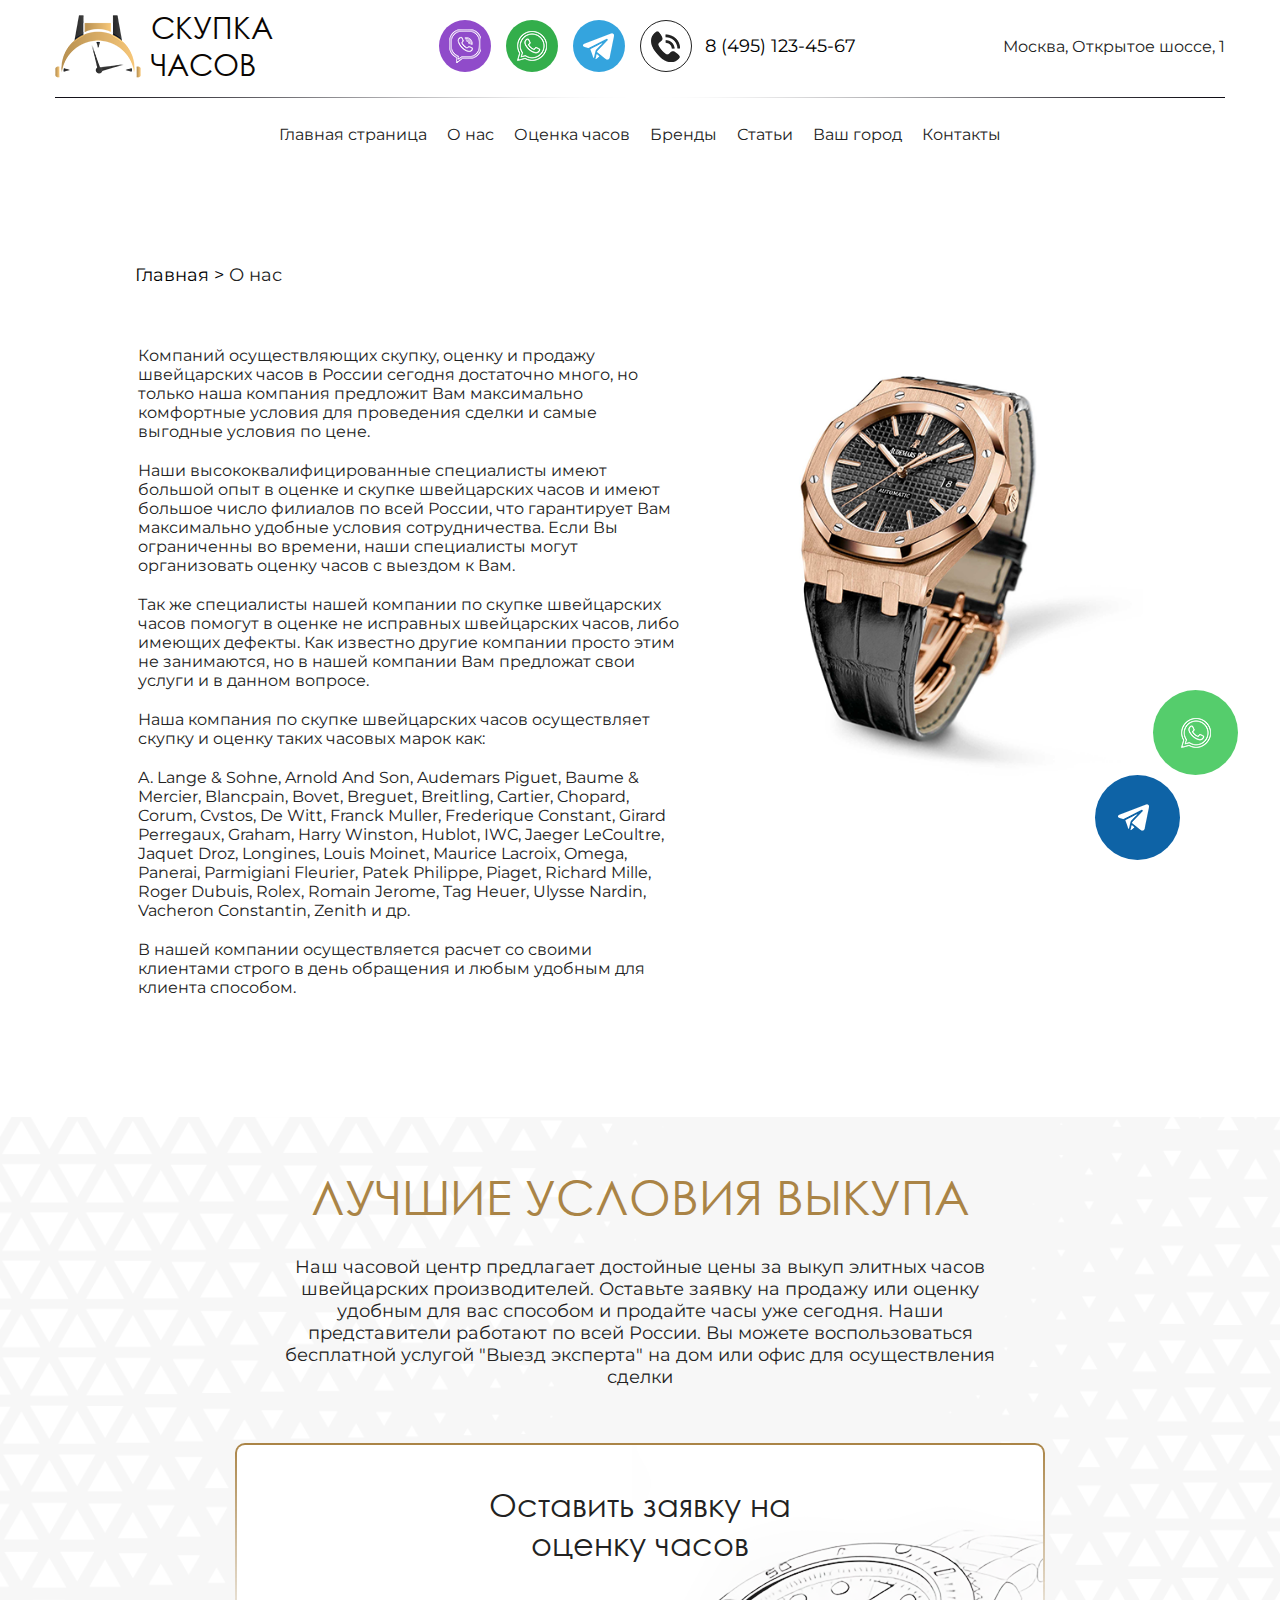
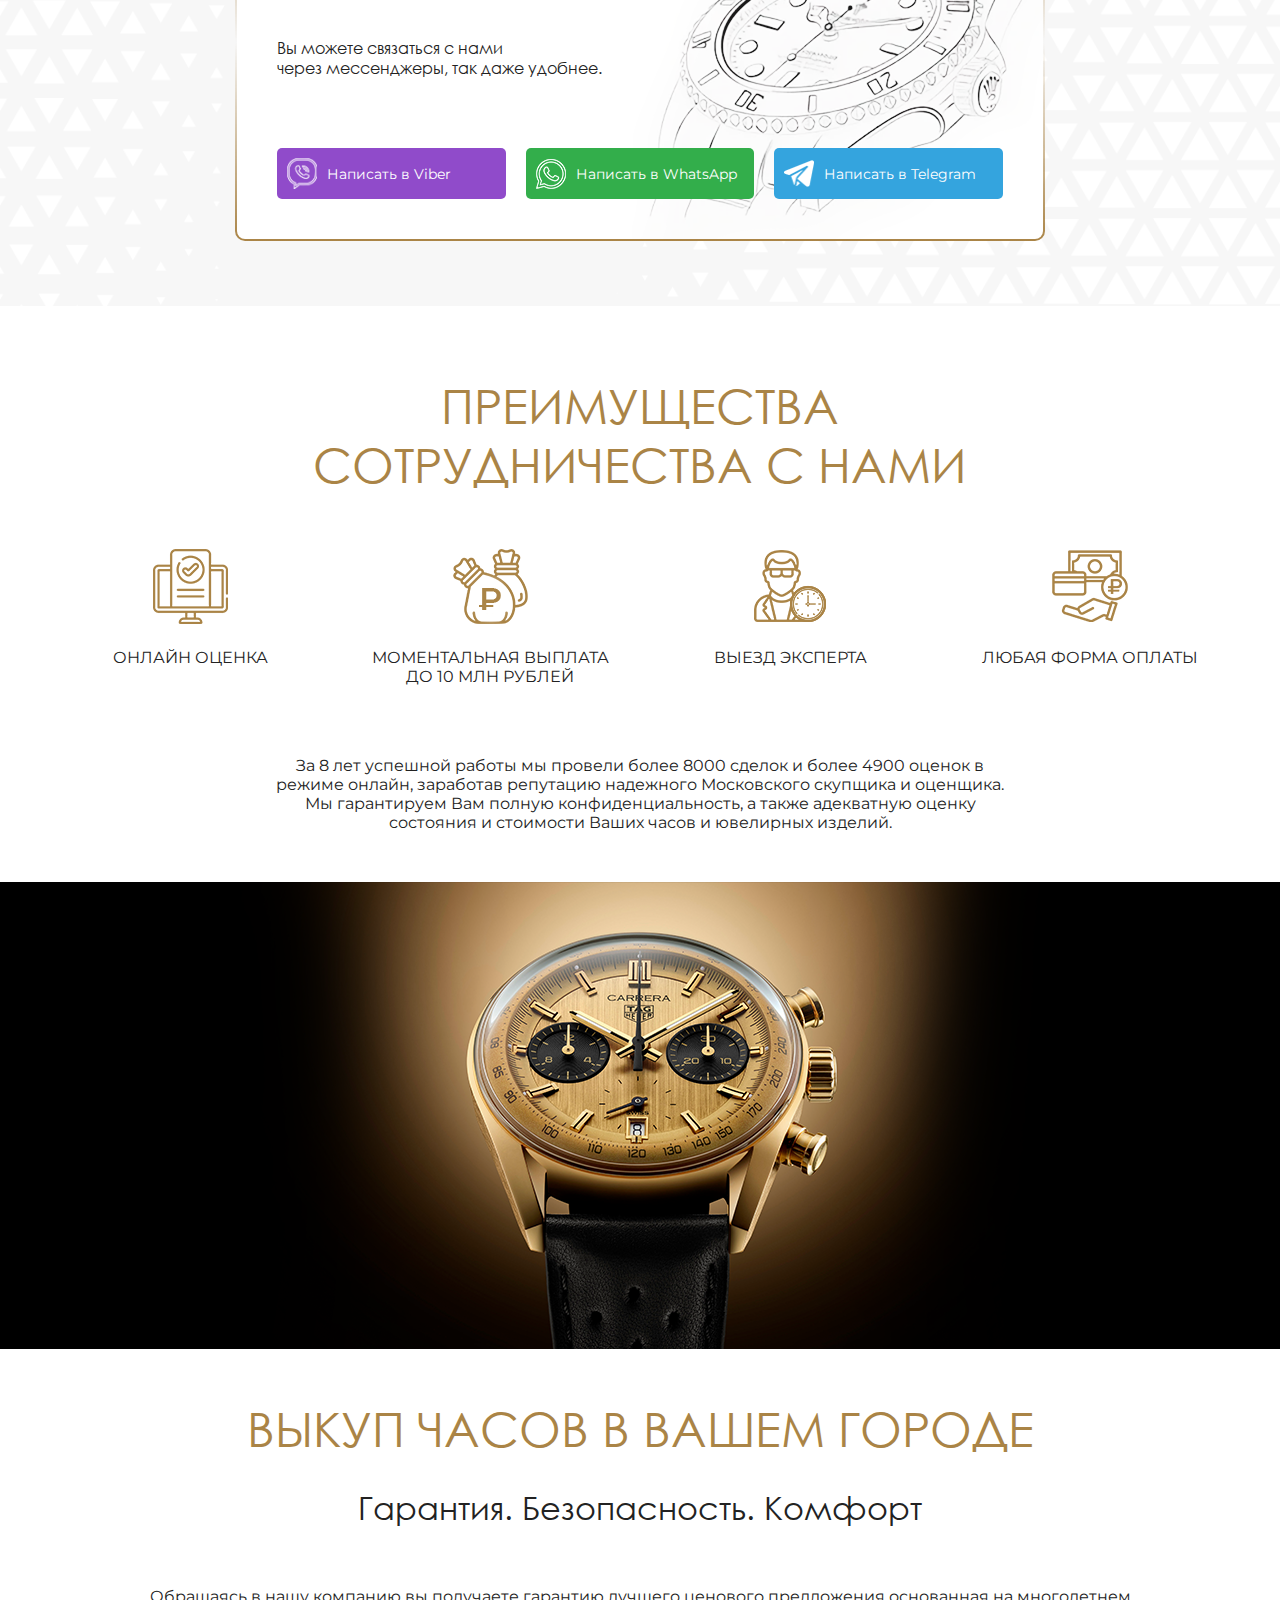
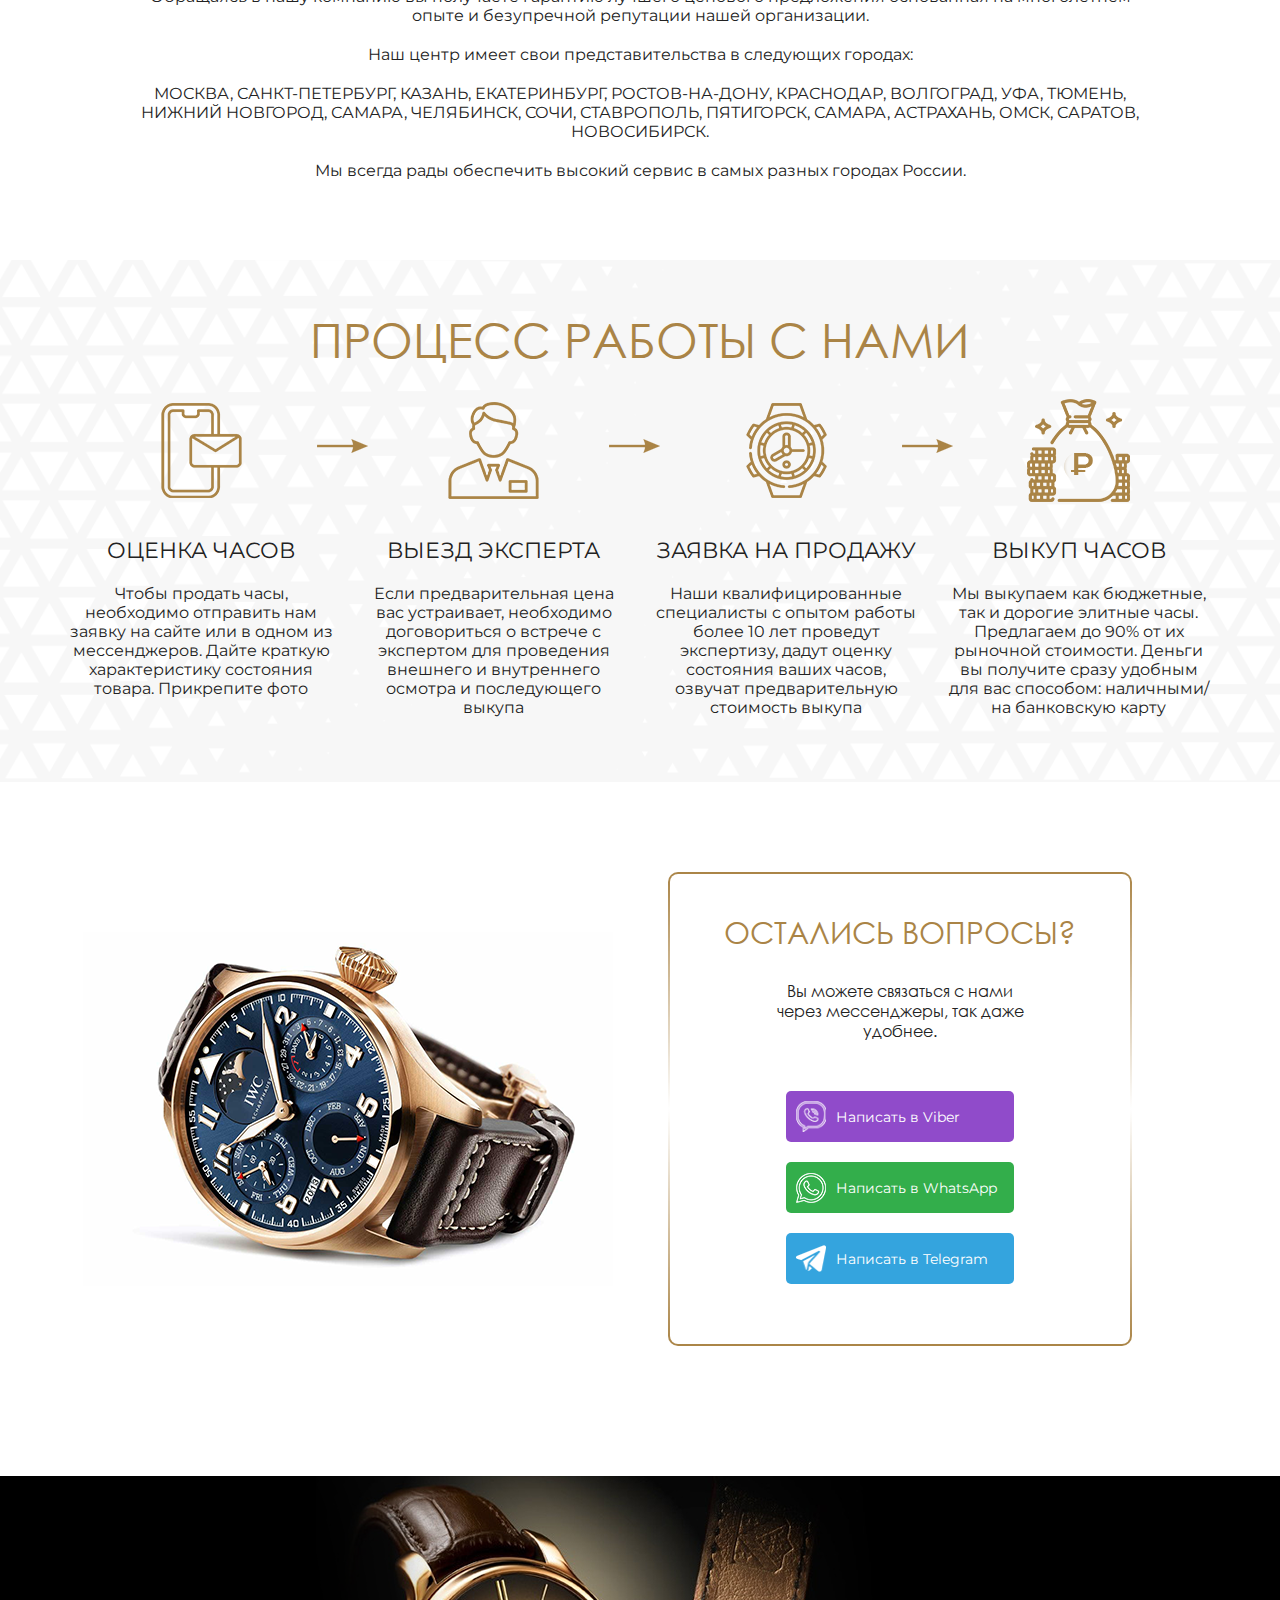
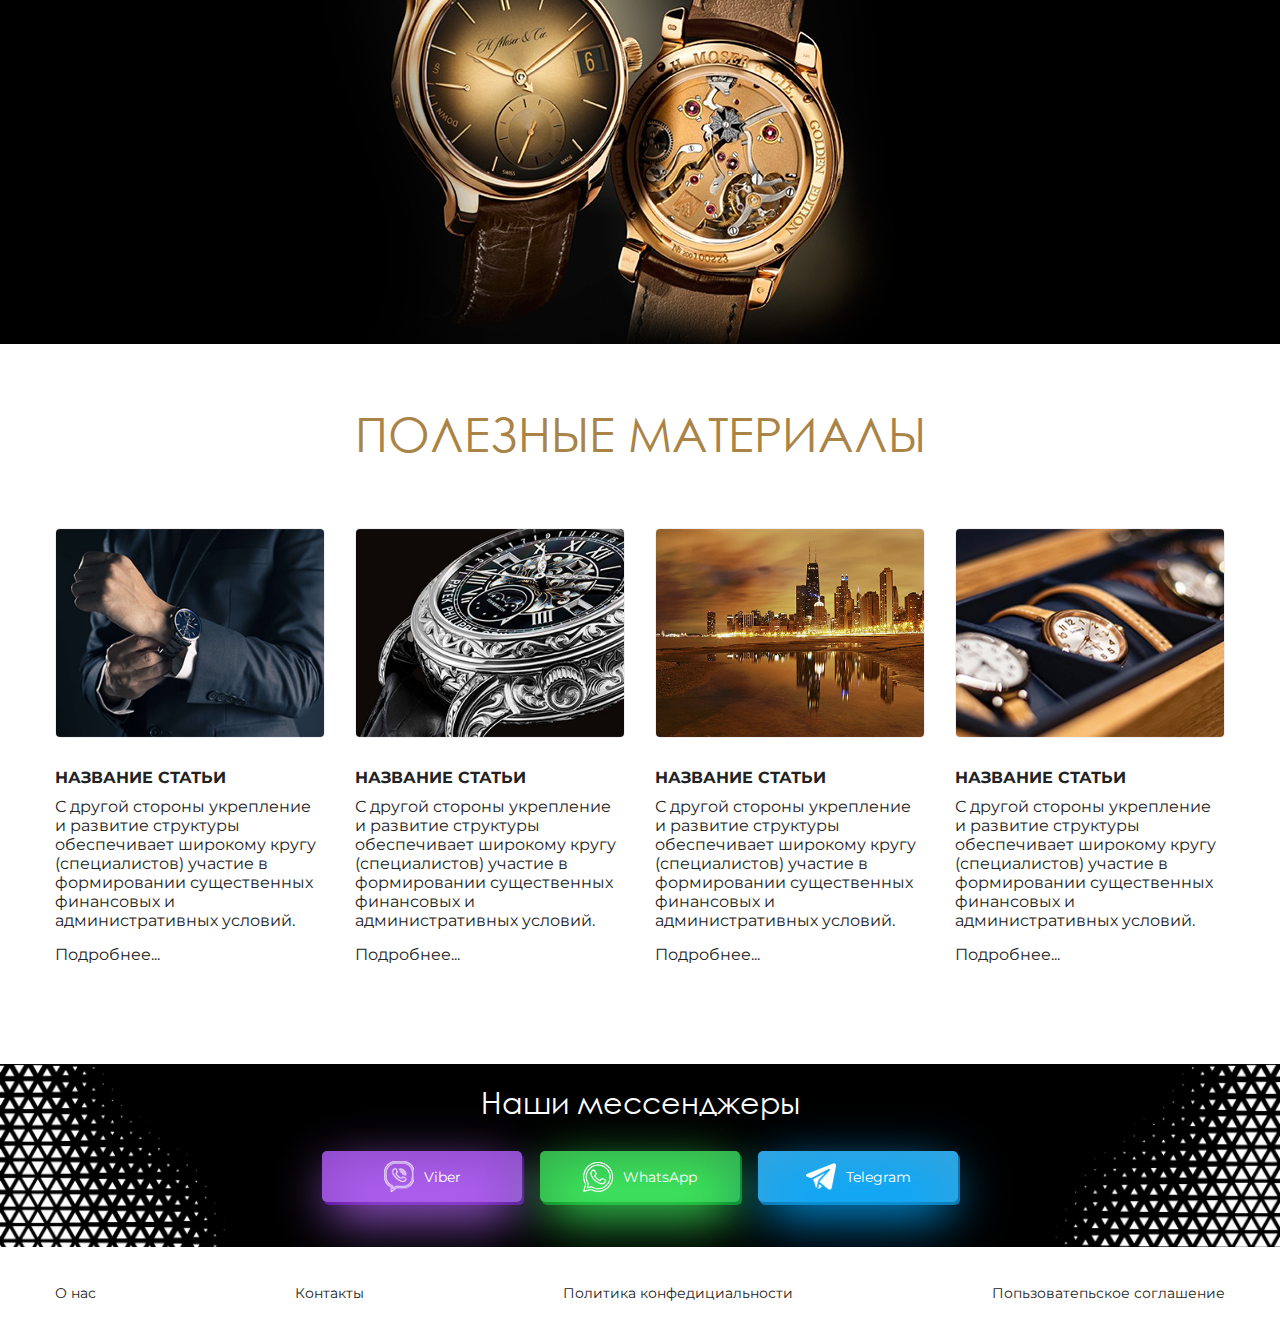
==== about.html @ 224a9f63 "all pages" ====
<!DOCTYPE html>
<html lang="ru">

<head>
  <meta charset="UTF-8">
  <meta http-equiv="X-UA-Compatible" content="IE=edge">
  <meta name="viewport" content="width=device-width, initial-scale=1.0">
  <title>Скупка часов</title>

  <meta property="og:image" content="path/to/image.jpg">
  <link rel="shortcut icon" href="img/favicon/favicon.ico" type="image/x-icon">

  <!-- add plugins css -->
  <link rel="stylesheet" href="css/slick.css">
  <!-- add plugins css end -->

  <link rel="stylesheet" href="css/style.css">
  <link rel="stylesheet" href="css/header.css">
  <link rel="stylesheet" href="css/footer.css">
  <link rel="stylesheet" href="css/main.css">
  <link rel="stylesheet" href="css/media.css">
</head>

<body>

  <header>
    <div class="container">
      <div class="header-top">
        <a href="index.html" class="logo">
          <span class="logo-img"><img src="img/logo.png" alt=""></span>
          <span class="logo-text">скупка часов</span>
        </a>
        <nav class="nav-social">
          <ul class="list-social my-ul">
            <li><a href="#" class="list-social__viber"><img src="img/viber.png" alt=""></a></li>
            <li><a href="#" class="list-social__whatsapp"><img src="img/whatsapp.png" alt=""></a></li>
            <li><a href="#" class="list-social__tg"><img src="img/tg.png" alt=""></a></li>
          </ul>
        </nav>

        <a href="tel:+74951234567" class="phone-link">
          <span class="phone-link__icon"><img src="img/phone.png" alt=""></span>
          <span class="phone-link__text">8 (495) 123-45-67</span>
        </a>

        <div class="address">
          <p>Москва, Открытое шоссе, 1</p>
        </div>

        <div class="btn-burger">
          <span></span>
          <span></span>
          <span></span>
        </div>
      </div>
      <div class="header-bottom">
        <a href="#" class="btn btn-close">
          <span></span>
          <span></span>
        </a>
        <nav class="nav-menu nav-menu__header">
          <ul class="menu my-ul">
            <li class="menu-item"><a href="index.html" class="menu-link">Главная страница</a></li>
            <li class="menu-item"><a href="about.html" class="menu-link">О нас</a></li>
            <li class="menu-item"><a href="grade.html" class="menu-link">Оценка часов</a></li>
            <li class="menu-item"><a href="brands.html" class="menu-link">Бренды</a></li>
            <li class="menu-item"><a href="news.html" class="menu-link">Статьи</a></li>
            <li class="menu-item"><a href="cities.html" class="menu-link">Ваш город</a></li>
            <li class="menu-item"><a href="contacts.html" class="menu-link">Контакты</a></li>
          </ul>
        </nav>



        <div class="address">
          <p>Москва, Открытое шоссе, 1</p>
        </div>

        <nav class="nav-social">
          <ul class="list-social my-ul">
            <li><a href="#" class="list-social__viber"><img src="img/viber.png" alt=""></a></li>
            <li><a href="#" class="list-social__whatsapp"><img src="img/whatsapp.png" alt=""></a></li>
            <li><a href="#" class="list-social__tg"><img src="img/tg.png" alt=""></a></li>
          </ul>
        </nav>
      </div>
    </div>
  </header>


  <div class="page about-page">
    <div class="container">
      <nav class="nav-breadcrumb">
        <ul class="breadcrumb my-ul">
          <li><a href="index.html">Главная</a></li>
          <li><span>О нас</span></li>
        </ul>
      </nav>

      <div class="wrapper">
        <div class="about-content">
          <div class="box-text">
            <p>Компаний осуществляющих скупку, оценку и продажу швейцарских часов в России сегодня достаточно много, но
              только наша компания предложит Вам максимально комфортные условия для проведения сделки и самые выгодные
              условия по цене.
            </p>
            <p>Наши высококвалифицированные специалисты имеют большой опыт в оценке и скупке швейцарских часов и имеют
              большое число филиалов по всей России, что гарантирует Вам максимально удобные условия сотрудничества.
              Если Вы ограниченны во времени, наши специалисты могут организовать оценку часов с выездом к Вам.</p>
            <p>Так же специалисты нашей компании по скупке швейцарских часов помогут в оценке не исправных швейцарских
              часов, либо имеющих дефекты. Как известно другие компании просто этим не занимаются, но в нашей компании
              Вам предложат свои услуги и в данном вопросе.</p>
            <p>Наша компания по скупке швейцарских часов осуществляет скупку и оценку таких часовых марок как:</p>
            <p>A. Lange & Sohne, Arnold And Son, Audemars Piguet, Baume & Mercier, Blancpain, Bovet, Breguet, Breitling,
              Cartier, Chopard, Corum, Cvstos, De Witt, Franck Muller, Frederique Constant, Girard Perregaux, Graham,
              Harry Winston, Hublot, IWC, Jaeger LeCoultre, Jaquet Droz, Longines, Louis Moinet, Maurice Lacroix, Omega,
              Panerai, Parmigiani Fleurier, Patek Philippe, Piaget, Richard Mille, Roger Dubuis, Rolex, Romain Jerome,
              Tag Heuer, Ulysse Nardin, Vacheron Constantin, Zenith и др.</p>
            <p>В нашей компании осуществляется расчет со своими клиентами строго в день обращения и любым удобным для
              клиента способом.</p>
          </div>
        </div>
        <div class="about-image"><img src="img/about-watch.png" alt=""></div>
      </div>


    </div>
  </div>

  <section class="sell-section">
    <div class="container">
      <h2 class="h1">Лучшие условия выкупа</h2>

      <div class="subtext">
        <p>Наш часовой центр предлагает достойные цены за выкуп элитных часов швейцарских производителей. Оставьте
          заявку на продажу или оценку удобным для вас способом и продайте часы уже сегодня. Наши представители работают
          по всей России. Вы можете воспользоваться бесплатной услугой "Выезд эксперта" на дом или офис для
          осуществления сделки</p>
      </div>

      <div class="callback-box" id="callback">
        <h3>Оставить заявку на оценку часов</h3>
        <div class="box-text">
          <p>Вы можете связаться с нами <br>
            через мессенджеры, так даже удобнее.</p>
        </div>

        <ul class="list-messengers list-messengers-v2 my-ul">
          <li><a href="#" class="list-messengers__link list-messengers__viber">
              <img src="img/viber.png" alt="">
              <span>Написать в Viber</span>
            </a></li>
          <li><a href="#" class="list-messengers__link list-messengers__whatsapp">
              <img src="img/whatsapp.png" alt="">
              <span>Написать в WhatsApp</span>
            </a></li>
          <li><a href="#" class="list-messengers__link list-messengers__tg">
              <img src="img/tg.png" alt="">
              <span>Написать в Telegram</span>
            </a></li>
        </ul>
      </div>
    </div>
  </section>



  <div class="advantages-section advantages-work">
    <div class="container">
      <h2 class="h1">Преимущества сотрудничества с нами </h2>
      <div class="w-100">
        <div class="row">
          <div class="col-25 mb-20">
            <div class="advantages-box">
              <div class="advantages-box__icon"><img src="img/adv-work1.png" alt=""></div>
              <div class="advantages-box__body">
                <h4>Онлайн оценка</h4>
              </div>
            </div>
          </div>
          <div class="col-25 mb-20">
            <div class="advantages-box">
              <div class="advantages-box__icon"><img src="img/adv-work2.png" alt=""></div>
              <div class="advantages-box__body">
                <h4>Моментальная выплата <br>до 10 млн рублей</h4>
              </div>
            </div>
          </div>
          <div class="col-25 mb-20">
            <div class="advantages-box">
              <div class="advantages-box__icon"><img src="img/adv-work3.png" alt=""></div>
              <div class="advantages-box__body">
                <h4>выезд эксперта</h4>
              </div>
            </div>
          </div>
          <div class="col-25 mb-20">
            <div class="advantages-box">
              <div class="advantages-box__icon"><img src="img/adv-work4.png" alt=""></div>
              <div class="advantages-box__body">
                <h4>Любая форма оплаты</h4>
              </div>
            </div>
          </div>
        </div>
      </div>

      <div class="subtext">
        <p>За 8 лет успешной работы мы провели более 8000 сделок и более 4900 оценок в режиме онлайн, заработав
          репутацию надежного Московского скупщика и оценщика. Мы гарантируем Вам полную конфиденциальность, а также
          адекватную оценку состояния и стоимости Ваших часов и ювелирных изделий. </p>
      </div>
    </div>
  </div>

  <div class="section-image"><img src="img/image-section3.png" alt=""></div>

  <section class="buying-watches">
    <div class="container">
     <div class="wrapper">
      <h2 class="h1">Выкуп часов в вашем городе </h2>

      <h3>Гарантия. Безопасность. Комфорт</h3>

      <div class="box-text">
        <p>
          Обращаясь в нашу компанию вы получаете гарантию лучшего ценового предложения основанная на многолетнем опыте и
          безупречной репутации нашей организации.</p>

        <p>Наш центр имеет свои представительства в следующих городах:</p>

        <p>МОСКВА, САНКТ-ПЕТЕРБУРГ, КАЗАНЬ, ЕКАТЕРИНБУРГ, РОСТОВ-НА-ДОНУ, КРАСНОДАР, ВОЛГОГРАД, УФА, ТЮМЕНЬ, НИЖНИЙ
          НОВГОРОД, САМАРА, ЧЕЛЯБИНСК, СОЧИ, СТАВРОПОЛЬ, ПЯТИГОРСК, САМАРА, АСТРАХАНЬ, ОМСК, САРАТОВ, НОВОСИБИРСК.</p>

        <p> Мы всегда рады обеспечить высокий сервис в самых разных городах России.</p>
      </div>
     </div>
    </div>
  </section>

  <section class="sell-section steps-work p-50">
    <div class="container">
      <h2 class="h1">Процесс работы с нами</h2>

      <div class="wrapper">
        <div class="step-box">
          <div class="step-box__icon"><img src="img/step-icon1.png" alt=""></div>
          <div class="step-box__body">
            <h4>ОЦЕНКА ЧАСОВ</h4>
            <div class="box-text">
              <p> Чтобы продать часы, необходимо отправить нам заявку на сайте или в одном из мессенджеров. Дайте
                краткую характеристику состояния товара. Прикрепите фото</p>
            </div>
          </div>
        </div>
        <div class="step-box">
          <div class="step-box__icon"><img src="img/step-icon2.png" alt=""></div>
          <div class="step-box__body">
            <h4>ВЫЕЗД ЭКСПЕРТА</h4>
            <div class="box-text">
              <p>Если предварительная цена вас устраивает, необходимо договориться о встрече с экспертом для проведения
                внешнего и внутреннего осмотра и последующего выкупа</p>
            </div>
          </div>
        </div>
        <div class="step-box">
          <div class="step-box__icon"><img src="img/step-icon3.png" alt=""></div>
          <div class="step-box__body">
            <h4>ЗАЯВКА НА ПРОДАЖУ</h4>
            <div class="box-text">
              <p>Наши квалифицированные специалисты
                с опытом работы более 10 лет проведут экспертизу, дадут оценку состояния ваших часов, озвучат
                предварительную стоимость выкупа</p>
            </div>
          </div>
        </div>
        <div class="step-box">
          <div class="step-box__icon"><img src="img/step-icon4.png" alt=""></div>
          <div class="step-box__body">
            <h4>ВЫКУП ЧАСОВ</h4>
            <div class="box-text">
              <p>Мы выкупаем как бюджетные, так и дорогие элитные часы. Предлагаем до 90% от их рыночной стоимости.
                Деньги вы получите сразу удобным для вас способом: наличными/на банковскую карту</p>
            </div>
          </div>
        </div>
      </div>
    </div>
  </section>

  <div class="callback-section">
    <div class="container">
      <div class="callback-section__img"><img src="img/callback-watch3.png" alt=""></div>
      <div class="callback-section__content">
        <div class="callback-section__box">
          <h3>Остались вопросы?</h3>
          <div class="box-text">
            <p>Вы можете связаться с нами
              через мессенджеры,
              так даже удобнее.</p>
          </div>

          <ul class="list-messengers list-messengers-v2 list-messengers-column my-ul">
            <li><a href="#" class="list-messengers__link list-messengers__viber">
                <img src="img/viber.png" alt="">
                <span>Написать в Viber</span>
              </a></li>
            <li><a href="#" class="list-messengers__link list-messengers__whatsapp">
                <img src="img/whatsapp.png" alt="">
                <span>Написать в WhatsApp</span>
              </a></li>
            <li><a href="#" class="list-messengers__link list-messengers__tg">
                <img src="img/tg.png" alt="">
                <span>Написать в Telegram</span>
              </a></li>
          </ul>
        </div>
      </div>
    </div>
  </div>


  <div class="section-image section-image-v2"><img src="img/image-section4.png" alt=""></div>



  <section class="news-section">
    <div class="container">
      <h2 class="h1">Полезные материалы</h2>

      <div class="w-100">
        <div class="row">
          <div class="col-25 mb-20">
            <div class="news-card">
              <a href="article.html" class="news-card__img"><img src="img/article-img1.jpg" alt=""></a>
              <div class="news-card__body">
                <a href="article.html" class="news-card__title">Название статьи</a>
                <div class="box-text">
                  <p>С другой стороны укрепление и развитие структуры обеспечивает широкому кругу (специалистов) участие
                    в формировании существенных финансовых и административных условий. </p>
                </div>
                <a href="article.html" class="link">Подробнее...</a>
              </div>
            </div>
          </div>
          <div class="col-25 mb-20">
            <div class="news-card">
              <a href="article.html" class="news-card__img"><img src="img/article-img2.jpg" alt=""></a>
              <div class="news-card__body">
                <a href="article.html" class="news-card__title">Название статьи</a>
                <div class="box-text">
                  <p>С другой стороны укрепление и развитие структуры обеспечивает широкому кругу (специалистов) участие
                    в формировании существенных финансовых и административных условий. </p>
                </div>
                <a href="article.html" class="link">Подробнее...</a>
              </div>
            </div>
          </div>
          <div class="col-25 mb-20">
            <div class="news-card">
              <a href="article.html" class="news-card__img"><img src="img/article-img3.jpg" alt=""></a>
              <div class="news-card__body">
                <a href="article.html" class="news-card__title">Название статьи</a>
                <div class="box-text">
                  <p>С другой стороны укрепление и развитие структуры обеспечивает широкому кругу (специалистов) участие
                    в формировании существенных финансовых и административных условий. </p>
                </div>
                <a href="article.html" class="link">Подробнее...</a>
              </div>
            </div>
          </div>
          <div class="col-25 mb-20">
            <div class="news-card">
              <a href="article.html" class="news-card__img"><img src="img/article-img4.jpg" alt=""></a>
              <div class="news-card__body">
                <a href="article.html" class="news-card__title">Название статьи</a>
                <div class="box-text">
                  <p>С другой стороны укрепление и развитие структуры обеспечивает широкому кругу (специалистов) участие
                    в формировании существенных финансовых и административных условий. </p>
                </div>
                <a href="article.html" class="link">Подробнее...</a>
              </div>
            </div>
          </div>
        </div>
      </div>
    </div>
  </section>

  <footer>
    <div class="footer-top">
      <div class="container">
        <h2>Наши мессенджеры</h2>
        <ul class="list-messengers my-ul">
          <li><a href="#" class="list-messengers__link list-messengers__viber">
              <img src="img/viber.png" alt="">
              <span>Viber</span>
            </a></li>
          <li><a href="#" class="list-messengers__link list-messengers__whatsapp">
              <img src="img/whatsapp.png" alt="">
              <span>WhatsApp</span>
            </a></li>
          <li><a href="#" class="list-messengers__link list-messengers__tg">
              <img src="img/tg.png" alt="">
              <span>Telegram</span>
            </a></li>
        </ul>
      </div>
    </div>
    <div class="footer-bottom">
      <div class="container">
        <nav class="nav-menu">
          <ul class="menu my-ul">
            <li class="menu-item"><a href="about.html" class="menu-link">О нас</a></li>
            <li class="menu-item"><a href="contacts.html" class="menu-link">Контакты</a></li>
            <li class="menu-item"><a href="#" class="menu-link">Политика конфедициальности</a></li>
            <li class="menu-item"><a href="#" class="menu-link">Попьзоватепьское соглашение</a></li>
          </ul>
        </nav>
      </div>
    </div>
  </footer>

  <a href="#" class="fixed-btn fixed-btn-whatsapp"><img src="img/whatsapp.png" alt=""></a>
  <a href="#" class="fixed-btn fixed-btn-chat"><img src="img/tg.png" alt=""></a>

  <!-- add plugins js-->
  <script src="js/jquery.min.js"></script>
  <script src="js/slick.min.js"></script>
  <script src="js/jquery.maskedinput.min.js"></script>
  <!-- add plugins js end-->

  <script src="js/common.js"></script>

</body>

</html>
---- css/style.css ----
@import url("https://fonts.googleapis.com/css2?family=Montserrat:ital,wght@0,100..900;1,100..900&display=swap");
@font-face {
  font-family: "CenturyGothic";
  font-weight: 400;
  font-style: normal;
  src: url("../fonts/CenturyGothic/CenturyGothic.eot");
  src: url("../fonts/CenturyGothic/CenturyGothic.eot?#iefix") format("embedded-opentype"), url("../fonts/CenturyGothic/CenturyGothic.woff") format("woff"), url("../fonts/CenturyGothic/CenturyGothic.ttf") format("truetype");
}
@font-face {
  font-family: "CenturyGothic";
  font-weight: 700;
  font-style: normal;
  src: url("../fonts/CenturyGothic/CenturyGothic-Bold.eot");
  src: url("../fonts/CenturyGothic/CenturyGothic-Bold.eot?#iefix") format("embedded-opentype"), url("../fonts/CenturyGothic/CenturyGothic-Bold.woff") format("woff"), url("../fonts/CenturyGothic/CenturyGothic-Bold.ttf") format("truetype");
}
* {
  box-sizing: border-box;
  -webkit-font-smoothing: antialiased;
  -moz-osx-font-smoothing: grayscale;
}
*:before, *:after {
  box-sizing: border-box;
}

html, body, div, span, applet, object, iframe, h1, h2, h3, h4, h5, h6, p, blockquote, pre, a, abbr, acronym, address, big, cite, code, del, dfn, em, img, ins, kbd, q, s, samp, small, strike, strong, sub, sup, tt, var, b, u, i, center, dl, dt, dd, ol, ul, li, fieldset, form, label, legend, table, caption, tbody, tfoot, thead, tr, th, td, article, aside, canvas, details, embed, figure, figcaption, footer, header, hgroup, menu, nav, output, ruby, section, summary, time, mark, audio, video {
  margin: 0;
  padding: 0;
  border: 0;
  font-size: 100%;
  font: inherit;
  vertical-align: baseline;
}

/* HTML5 display-role reset for older browsers */
article, aside, details, figcaption, figure, footer, header, hgroup, menu, nav, section {
  display: block;
}

blockquote, q {
  quotes: none;
}

blockquote:before, blockquote:after, q:before, q:after {
  content: "";
  content: none;
}

table {
  border-collapse: collapse;
  border-spacing: 0;
}

body {
  font-size: 16px;
  min-width: 320px;
  position: relative;
  line-height: normal;
  font-family: "Montserrat", sans-serif;
  font-weight: normal;
  background: #fff;
  color: #222222;
}

img {
  display: block;
  max-width: 100%;
  height: auto;
}

.text-center {
  text-align: center;
}

a {
  display: block;
  text-decoration: none;
  transition: 0.3s ease;
  outline: none;
  width: -moz-fit-content;
  width: fit-content;
  cursor: pointer;
}
a:hover, a:focus {
  text-decoration: none;
}

input, textarea, select {
  outline: none;
  box-shadow: none;
  -webkit-appearance: none;
     -moz-appearance: none;
          appearance: none;
  padding: 0 15px;
  box-sizing: border-box;
  font-family: "Montserrat", sans-serif;
  border: none;
  border-radius: 10px;
  width: 100%;
  height: 54px;
  background: transparent;
  color: #000;
  font-size: 15px;
  cursor: pointer;
}
input::-moz-placeholder, textarea::-moz-placeholder, select::-moz-placeholder {
  color: #595959;
}
input::placeholder, textarea::placeholder, select::placeholder {
  color: #595959;
}
input:hover, input:focus, textarea:hover, textarea:focus, select:hover, select:focus {
  outline: none;
  box-shadow: none;
}

input[type=radio], input[type=checkbox] {
  width: auto;
  height: auto;
  -webkit-appearance: auto;
     -moz-appearance: auto;
          appearance: auto;
  margin: 0 5px 0 0;
  display: inline;
}

label {
  display: block;
  width: 100%;
  margin: 0 0 13px;
}
label:last-child {
  margin: 0;
}

textarea {
  resize: none;
  padding: 12px 17px;
  height: 103px;
}

button, .btn {
  outline: none;
  transition: 0.3s ease;
  cursor: pointer;
  box-shadow: none;
  font-family: "Montserrat", sans-serif;
  padding: 0;
  margin: 0;
  border: none;
  border-radius: 0;
}
button:hover, button:focus, .btn:hover, .btn:focus {
  outline: none;
  box-shadow: none;
}

.btn {
  display: flex;
  align-items: center;
  justify-content: center;
  text-align: center;
  padding: 10px 45px;
  font-size: 16px;
  text-transform: uppercase;
  height: 51px;
  border-radius: 5px;
  transition: 0.3s ease;
}

.btn-md {
  font-size: 24px;
  height: 64px;
  padding: 10px 60px;
}

.btn-group {
  display: flex;
  align-items: flex-start;
  flex-wrap: wrap;
}
.btn-group .btn {
  margin: 0 60px 0 0;
}
.btn-group .btn:last-child {
  margin: 0;
}

.btn-border-white {
  border: 1px solid #fff;
  color: #fff;
}
.btn-border-white:hover {
  background: #aa8446;
}

.btn-border-brown {
  color: #222222;
  border: 1px solid #aa8446;
  text-transform: none;
}
.btn-border-brown:hover {
  background: #aa8446;
  color: #fff;
}

.btn-border-black {
  color: #222222;
  border: 1px solid #222222;
  text-transform: none;
}
.btn-border-black:hover {
  background: #222222;
  color: #fff;
}

.svg-icon {
  display: inline-block;
  width: 100%;
  height: 100%;
}

strong, b {
  font-weight: bold;
  display: inline-block;
}

ul, ol {
  padding: 0 0 0 20px;
}

.my-ul {
  list-style: none;
  padding: 0;
}

.list-dots {
  list-style-type: disc;
}

.list-checked li {
  display: flex;
  align-items: flex-start;
  margin: 0 0 20px;
}
.list-checked li:last-child {
  margin: 0;
}
.list-checked li::before {
  content: "";
  width: 22px;
  height: 19px;
  min-width: 22px;
  margin: 0 10px 0 0;
  background: url("../img/check-icon.png") no-repeat center;
  background-size: 100%;
}

.list-number {
  counter-reset: list;
}
.list-number li {
  display: inline-flex;
  align-items: center;
  margin: 0 0 20px;
}
.list-number li:last-child {
  margin: 0;
}
.list-number li::before {
  counter-increment: list;
  content: counter(list) " ";
  color: #aa8446;
  font-weight: bold;
  font-family: "CenturyGothic", sans-serif;
  font-size: 32px;
  margin: 0 10px 0 0;
}

h1, .h1 {
  width: 100%;
  text-align: center;
  text-transform: uppercase;
  font-family: "CenturyGothic", sans-serif;
  font-size: 48px;
  color: #aa8446;
  margin: 0 auto 45px;
}

h2, .h2 {
  width: 100%;
  text-align: center;
  margin: 0 auto 30px;
  font-family: "CenturyGothic", sans-serif;
  font-size: 30px;
}

h3, .h3, .subtitle {
  font-size: 32px;
  font-family: "CenturyGothic", sans-serif;
  width: 100%;
  text-align: center;
  margin: 0 auto 30px;
}

.subtitle p {
  margin: 0 0 50px;
}
.subtitle p:last-child {
  margin: 0;
}

h4, .h4 {
  width: 100%;
  font-size: 22px;
  margin: 0 0 20px;
}

.subtext {
  font-size: 18px;
}

.w-100 {
  width: 100%;
}

.container {
  margin: 0 auto;
  width: 100%;
  max-width: 1200px;
  padding: 0 15px;
  display: flex;
  flex-wrap: wrap;
}

.row {
  display: flex;
  align-items: stretch;
  flex-wrap: wrap;
  margin: 0 -15px;
}

.wrapper {
  width: 100%;
  max-width: 1005px;
  margin: 0 auto;
  display: flex;
  align-items: center;
  flex-wrap: wrap;
}

.col-16 {
  width: 16.66%;
  padding: 0 15px;
}

.col-25 {
  width: 25%;
  padding: 0 15px;
}

.mb-20 {
  margin-bottom: 20px;
}

.mb-30 {
  margin-bottom: 30px;
}

.p-50 {
  padding: 50px 0;
}

.d-inline {
  display: inline;
}

a.color-brown {
  color: #aa8446;
}
a.color-brown:hover {
  color: #222222;
}

a.link {
  color: #222222;
}
a.link:hover {
  color: #aa8446;
}

.box-text p {
  margin: 0 0 20px;
}
.box-text p:last-child {
  margin: 0;
}

.page {
  padding: 120px 0;
}

.nav-breadcrumb {
  width: 100%;
  margin: 0 0 60px;
  padding: 0 0 0 80px;
  font-size: 18px;
}

.breadcrumb {
  width: 100%;
  display: flex;
  align-items: flex-start;
}
.breadcrumb li a {
  display: flex;
  align-items: center;
  color: #000;
}
.breadcrumb li a:after {
  content: ">";
  display: inline-block;
  margin: 0 5px;
}
.breadcrumb li a:hover {
  color: #e6b96f;
}

.fixed-btn {
  position: fixed;
  z-index: 10;
  width: 85px;
  height: 85px;
  padding: 15px;
  border-radius: 50%;
  display: flex;
  align-items: center;
  justify-content: center;
}
.fixed-btn::before, .fixed-btn::after {
  content: "";
  position: absolute;
  border-radius: 50%;
  left: 50%;
  top: 50%;
  opacity: 0;
  transform: translate(-50%, -50%);
  width: calc(100% + 12px);
  height: calc(100% + 12px);
  animation: pulse 1.5s linear infinite;
}
.fixed-btn:before {
  animation-delay: 1.25s;
  width: calc(100% + 24px);
  height: calc(100% + 24px);
}
.fixed-btn img {
  position: relative;
  z-index: 1;
}

.fixed-btn-whatsapp {
  background: #55cd6c;
  right: 42px;
  bottom: 125px;
}
.fixed-btn-whatsapp::before {
  background: rgba(85, 205, 108, 0.2);
}
.fixed-btn-whatsapp:after {
  background: rgba(85, 205, 108, 0.4);
}

.fixed-btn-chat {
  right: 100px;
  bottom: 40px;
  background: #0e63a6;
  padding: 22px 22px 22px 14px;
}
.fixed-btn-chat::before {
  background: rgba(14, 99, 166, 0.2);
}
.fixed-btn-chat:after {
  background: rgba(14, 99, 166, 0.4);
}

@keyframes pulse {
  0% {
    transform: translate(-50%, -50%) scale(0.5);
    opacity: 0;
  }
  50% {
    opacity: 1;
  }
  100% {
    transform: translate(-50%, -50%) scale(1.1);
    opacity: 0;
  }
}
.slick-slider {
  width: 100%;
}

.slick-slide {
  outline: none;
}

.slick-dots {
  margin: 40px auto 0;
  list-style: none;
  padding: 0;
  width: 100%;
  display: flex;
  align-items: center;
  justify-content: center;
}
.slick-dots li {
  cursor: pointer;
  transition: 0.3s ease;
  width: 10px;
  height: 10px;
  min-width: 10px;
  border-radius: 5px;
  background: #aa8446;
  margin: 0 7px 0 0;
}
.slick-dots li:last-child {
  margin: 0;
}
.slick-dots li.slick-active {
  width: 32px;
  min-width: 32px;
}
.slick-dots li button {
  display: none;
}
---- css/header.css ----
header .logo {
  margin: 0 auto 0 0;
}
header .address {
  margin: 0 0 0 auto;
}

.header-top {
  padding: 9px 0 14px;
  width: 100%;
  display: flex;
  align-items: center;
  flex-wrap: wrap;
}

.list-social {
  display: flex;
  align-items: center;
}
.list-social li {
  margin: 0 15px 0 0;
}
.list-social li:last-child {
  margin: 0;
}
.list-social a {
  display: flex;
  align-items: center;
  justify-content: center;
  width: 52px;
  height: 52px;
  min-width: 52px;
  border-radius: 50%;
  padding: 5px;
}
.list-social a:hover {
  margin-bottom: 5px;
}
.list-social__viber {
  background: #904bca;
}
.list-social__whatsapp {
  background: #33ae4b;
}
.list-social__tg {
  background: #34a4de;
}

.phone-link {
  display: flex;
  align-items: center;
  justify-content: center;
  color: #000;
  font-size: 18px;
  margin: 0 0 0 15px;
}
.phone-link__icon {
  display: flex;
  align-items: center;
  justify-content: center;
  width: 52px;
  height: 52px;
  min-width: 52px;
  margin: 0 13px 0 0;
  border-radius: 50%;
  border: 1px solid #222222;
}
.phone-link:hover {
  color: #aa8446;
}

.btn-burger {
  border: 1px solid #222222;
  border-radius: 5px;
  width: 42px;
  height: 38px;
  min-width: 42px;
  display: none;
  align-items: center;
  justify-content: center;
  flex-wrap: wrap;
  padding: 7px;
  cursor: pointer;
  margin-left: auto;
}
.btn-burger:hover {
  background: #aa8446;
}
.btn-burger:hover span {
  background: #fff;
}
.btn-burger span {
  display: block;
  width: 100%;
  height: 2px;
  border-radius: 3px;
  background: #222222;
  transition: 0.3s ease;
}

.header-bottom {
  width: 100%;
  display: flex;
  align-items: center;
  flex-wrap: wrap;
  position: relative;
  z-index: 1;
  padding: 28px 0 0;
}
.header-bottom::before {
  content: "";
  position: absolute;
  left: 0;
  top: 0;
  width: 100%;
  height: 1px;
  background: url("../img/header-line.png") no-repeat center;
  background-size: cover;
}
.header-bottom .address, .header-bottom .nav-social {
  display: none;
}
.header-bottom .btn-close {
  display: none;
}

.btn-close {
  width: 40px;
  height: 40px;
  position: absolute;
  right: 10px;
  top: 10px;
  z-index: 2;
  border: 1px solid #aa8446;
  border-radius: 2px;
  padding: 0;
}
.btn-close span {
  position: absolute;
  width: 3px;
  background: #aa8446;
  border-radius: 2px;
  height: 24px;
  left: 17px;
  top: 7px;
}
.btn-close span:first-child {
  transform: rotate(45deg);
}
.btn-close span:last-child {
  transform: rotate(135deg);
}

.nav-menu {
  width: 100%;
  display: flex;
  align-items: center;
  flex-wrap: wrap;
}
.nav-menu__header .menu {
  justify-content: center;
}
.nav-menu__header .menu li {
  margin: 0 20px 0 0;
}
.nav-menu__header .menu li:last-child {
  margin: 0;
}

.menu {
  font-size: 16px;
  width: 100%;
  display: flex;
  align-items: center;
  flex-wrap: wrap;
}
.menu li a {
  cursor: pointer;
  color: #222222;
}
.menu li a:hover {
  color: #aa8446;
}

.logo {
  display: flex;
  align-items: center;
  text-transform: uppercase;
  font-family: "CenturyGothic", sans-serif;
  color: #0a0603;
  font-size: 30px;
}

.logo-img {
  margin: 0 10px 0 0;
  display: flex;
  align-items: center;
  justify-content: center;
  width: 86px;
  min-width: 86px;
}

.logo-text {
  max-width: 140px;
}
---- css/footer.css ----
footer .menu {
  justify-content: space-between;
  font-size: 14px;
}

.footer-top {
  padding: 20px 0 45px;
  text-align: center;
  color: #fff;
  background: #000000;
  position: relative;
  z-index: 1;
  overflow: hidden;
}
.footer-top::before, .footer-top:after {
  content: "";
  position: absolute;
  z-index: -1;
  bottom: -35px;
  width: 234px;
  height: 430px;
}
.footer-top::before {
  left: 0;
  background: url("../img/footer-decor1.png") no-repeat center;
  background-size: cover;
}
.footer-top::after {
  right: 0;
  background: url("../img/footer-decor2.png") no-repeat center;
  background-size: cover;
}

.footer-bottom {
  padding: 37px 0;
}

.list-messengers {
  display: flex;
  align-items: center;
  justify-content: center;
  margin: 0 auto;
  font-size: 14px;
}
.list-messengers li {
  margin: 0 18px 0 0;
}
.list-messengers li:last-child {
  margin: 0;
}
.list-messengers__link {
  display: flex;
  align-items: center;
  justify-content: center;
  height: 51px;
  width: 200px;
  min-width: 200px;
  border-radius: 5px;
  color: #fff;
  position: relative;
  z-index: 1;
}
.list-messengers__link::before {
  content: "";
  position: absolute;
  top: -49px;
  left: 50%;
  transform: translate(-50%, 0);
  width: 314px;
  height: 182px;
  z-index: -1;
}
.list-messengers__link:hover, .list-messengers__link:focus {
  box-shadow: none;
}
.list-messengers img {
  width: 30px;
  margin: 0 10px 0 0;
}
.list-messengers__viber {
  background: #904bca;
  box-shadow: 2px 3px 0 #490086;
}
.list-messengers__viber::before {
  background: url("../img/viber-shadow.png") no-repeat center;
  background-size: 100%;
}
.list-messengers__whatsapp {
  background: #33ae4b;
  box-shadow: 2px 3px 0 #027118;
}
.list-messengers__whatsapp::before {
  background: url("../img/whatsapp-shadow.png") no-repeat center;
  background-size: 100%;
}
.list-messengers__tg {
  background: #34a4de;
  box-shadow: 2px 3px 0 #126c9b;
}
.list-messengers__tg::before {
  background: url("../img/tg-shadow.png") no-repeat center;
  background-size: 100%;
}
---- css/main.css ----
.home {
  background: url("../img/home-bg.png") no-repeat center top;
  background-size: cover;
  color: #fff;
  padding: 145px 0 175px;
  margin: 20px 0 0;
}
.home h1 {
  font-size: 72px;
  color: #fff;
  margin: 0;
  text-align: left;
  text-transform: none;
}
.home .box-text {
  font-size: 20px;
  font-family: "CenturyGothic", sans-serif;
  margin: 70px 0 80px;
  opacity: 0.6;
}

.home-content {
  max-width: 610px;
  padding: 0 0 0 80px;
}

.advantages-section {
  margin: 70px 0 50px;
}
.advantages-section h2 {
  max-width: 700px;
}
.advantages-section .subtext {
  max-width: 730px;
  margin: 50px auto 0;
  text-align: center;
  font-size: 16px;
}

.advantages-box {
  text-align: center;
}
.advantages-box__icon {
  height: 94px;
  display: flex;
  align-items: center;
  justify-content: center;
  margin: 0 auto 15px;
}
.advantages-box__icon img {
  max-height: 100%;
}
.advantages-box h4 {
  text-transform: uppercase;
  margin: 0 auto;
  font-size: 16px;
}
.advantages-box .box-text {
  max-width: 230px;
  margin: 30px auto 0;
  font-size: 18px;
}

.section-image {
  width: 100%;
  background: #000;
  overflow: hidden;
  display: flex;
  align-items: center;
  justify-content: center;
}

.section-image-v2 img {
  margin: 0 0 0 200px;
}

.why-choose {
  margin: 100px 0 90px;
}
.why-choose h2 {
  margin: 0 auto 65px;
}
.why-choose__content {
  padding: 0 18px 0 0;
  width: calc(100% - 298px);
}
.why-choose__img {
  max-width: 298px;
  width: 100%;
  display: flex;
  align-items: center;
  justify-content: center;
}

.individual-approach {
  position: relative;
  background: #000;
  color: #fff;
  padding: 64px 0 100px;
  overflow: hidden;
}
.individual-approach .wrapper {
  align-items: center;
}
.individual-approach__img {
  margin: 0 0 -100px -185px;
  width: 678px;
}
.individual-approach__content {
  width: calc(100% - 508px);
  text-align: left;
}
.individual-approach .subtitle {
  margin: 0;
  text-align: left;
}

.brands-watch {
  padding: 67px 0 90px;
}
.brands-watch h2 {
  margin: 0 auto 50px;
  max-width: 650px;
}

.brands-column {
  width: 100%;
  display: flex;
  flex-direction: column;
  align-items: center;
  justify-content: center;
}
.brands-column__item {
  padding: 5px;
  display: flex;
  align-items: center;
  justify-content: center;
  width: 100%;
  height: 95px;
  overflow: hidden;
}

.faq {
  padding: 60px 0 90px;
}

.faq-content {
  padding: 0 80px;
}

.faq-box {
  margin: 0 0 30px;
}
.faq-box:last-child {
  margin: 0;
}

.steps-work h2 {
  margin: 0 auto 85px;
}
.steps-work .wrapper {
  align-items: flex-start;
  max-width: none;
}

.step-box {
  width: 25%;
  text-align: center;
  position: relative;
  z-index: 1;
}
.step-box::before {
  content: "";
  position: absolute;
  width: 51px;
  height: 14px;
  top: 40px;
  z-index: -1;
  right: -20px;
  background: url("../img/arrow-step.png") no-repeat center;
  background-size: 100%;
}
.step-box:last-child::before {
  display: none;
}
.step-box__icon {
  margin: 0 auto 35px;
  display: flex;
  align-items: center;
  justify-content: center;
  height: 103px;
}
.step-box__icon img {
  max-height: 100%;
}
.step-box__body {
  max-width: 265px;
  margin: 0 auto;
}
.step-box h4 {
  font-size: 22px;
  text-transform: uppercase;
}

.callback-section {
  margin: 90px 0 130px;
}
.callback-section__img {
  width: 50%;
  display: flex;
  align-items: center;
  justify-content: center;
}
.callback-section__steps {
  width: 50%;
}
.callback-section__steps h3 {
  text-align: left;
  padding-left: 25px;
}
.callback-section__content {
  width: 50%;
  padding: 0 0 0 28px;
}
.callback-section__box {
  max-width: 464px;
  width: 100%;
  text-align: center;
  padding: 40px 40px 60px;
  position: relative;
  z-index: 1;
  border-radius: 10px;
  overflow: hidden;
  background: linear-gradient(white, white) padding-box, linear-gradient(to bottom, rgb(170, 132, 70) 0%, rgba(170, 132, 70, 0) 50%, rgb(170, 132, 70) 100%) border-box;
  border: 2px solid transparent;
}
.callback-section__box h3 {
  color: #aa8446;
  text-transform: uppercase;
  font-size: 30px;
  margin: 0 auto 30px;
}
.callback-section__box .box-text {
  font-family: "CenturyGothic", sans-serif;
  max-width: 250px;
  margin: 0 auto 50px;
}

.brands-page h1 {
  margin: 0 auto 75px;
  max-width: 700px;
}

.brand-card {
  width: 100%;
  height: 97px;
  padding: 5px;
  display: flex;
  align-items: center;
  justify-content: center;
  background: #fff;
  overflow: hidden;
  border-radius: 5px;
  border: 2px solid #aa8446;
}
.brand-card:hover {
  box-shadow: 3px 3px 0 rgba(170, 132, 70, 0.8);
}

.cities-page h1 {
  max-width: 435px;
}
.cities-page .subtitle {
  margin: 0 auto 100px;
}

.list-cities {
  -moz-column-count: 4;
       column-count: 4;
  padding: 0 70px;
  width: 100%;
  font-size: 16px;
}
.list-cities li a {
  color: #000;
}
.list-cities li a:hover {
  color: #aa8446;
}

.sell-section {
  position: relative;
  z-index: 1;
  overflow: hidden;
  background: #f7f7f7;
  padding: 50px 0 65px;
}
.sell-section::before, .sell-section:after {
  content: "";
  position: absolute;
  z-index: -1;
  bottom: 0;
  width: 664px;
  height: 1217px;
}
.sell-section::before {
  left: 0;
  background: url("../img/sell-decor1.png") no-repeat center;
  background-size: cover;
  bottom: auto;
  top: 0;
}
.sell-section::after {
  right: 0;
  background: url("../img/sell-decor2.png") no-repeat center;
  background-size: cover;
}
.sell-section h2 {
  margin: 0 auto 30px;
  max-width: 700px;
}
.sell-section .subtitle {
  margin: 0 auto 55px;
}
.sell-section .subtext {
  text-align: center;
  max-width: 750px;
  margin: 0 auto 55px;
}

.callback-box {
  max-width: 810px;
  width: 100%;
  margin: 0 auto;
  padding: 40px;
  position: relative;
  z-index: 1;
  border-radius: 10px;
  overflow: hidden;
  background: linear-gradient(white, white) padding-box, linear-gradient(to bottom, rgb(170, 132, 70) 0%, rgba(170, 132, 70, 0) 50%, rgb(170, 132, 70) 100%) border-box;
  border: 2px solid transparent;
}
.callback-box h3 {
  margin: 0 auto;
  max-width: 400px;
}
.callback-box .box-text {
  margin: 75px 0 70px;
  max-width: 400px;
  font-family: "CenturyGothic", sans-serif;
}
.callback-box::after {
  content: "";
  position: absolute;
  z-index: -1;
  top: 0;
  right: -35px;
  width: 446px;
  height: 444px;
  background: url("../img/sell-watch.png") no-repeat center;
  background-size: 100%;
}

.list-messengers-v2 {
  width: 100%;
}
.list-messengers-v2 li {
  flex: 1;
  margin: 0 20px 0 0;
}
.list-messengers-v2 li:last-child {
  margin: 0;
}
.list-messengers-v2 .list-messengers__link {
  width: 100%;
  padding: 10px;
  box-shadow: none;
  justify-content: flex-start;
}
.list-messengers-v2 .list-messengers__link::before {
  display: none;
}
.list-messengers-v2 .list-messengers__link:hover {
  box-shadow: 0 0 10px rgba(170, 132, 70, 0.8);
}

.list-messengers-column {
  width: 100%;
  max-width: 228px;
  margin: 0 auto;
  flex-direction: column;
  align-items: center;
}
.list-messengers-column li {
  margin: 0 auto 20px;
  width: 100%;
}
.list-messengers-column li:last-child {
  margin: 0;
}

.news-section {
  padding: 60px 0 80px;
}
.news-section h2 {
  margin: 0 auto 65px;
}

.news-card {
  width: 100%;
}
.news-card__img {
  width: 100%;
  height: 210px;
  display: flex;
  align-items: center;
  justify-content: center;
  border: 1px solid #efeff1;
  border-radius: 5px;
  overflow: hidden;
}
.news-card__img img {
  width: 100%;
  height: 100%;
  -o-object-fit: cover;
     object-fit: cover;
}
.news-card__body {
  width: 100%;
  margin: 30px 0 0;
}
.news-card__title {
  text-transform: uppercase;
  font-weight: bold;
  color: #222222;
  margin: 0 0 10px;
}
.news-card__title:hover {
  color: #aa8446;
}
.news-card .link {
  margin: 15px 0 0;
}

.contacts-box {
  width: 100%;
  margin: 0 0 50px;
  text-align: center;
}
.contacts-box:last-child {
  margin: 0;
}
.contacts-box__title {
  text-transform: uppercase;
  margin: 0 auto 20px;
}
.contacts-box__body p, .contacts-box__body a {
  margin: 0 auto 10px;
}
.contacts-box__body p:last-child, .contacts-box__body a:last-child {
  margin: 0 auto;
}
.contacts-box__body p img, .contacts-box__body a img {
  display: inline;
  margin: 0 10px 0 0;
}
.contacts-box__body a {
  color: #222222;
}
.contacts-box__body a:hover {
  color: #aa8446;
}

.contacts-cities {
  width: 100%;
  margin: 70px 0 0;
}
.contacts-cities h4 {
  text-align: center;
  text-transform: uppercase;
  font-size: 18px;
  font-weight: bold;
  margin: 0 auto 50px;
}

.contacts-cities-item {
  margin: 0 auto 40px;
}
.contacts-cities-item:last-child {
  margin: 0 auto;
}
.contacts-cities-item .btn {
  margin: 20px auto 0;
}
.contacts-cities-item h4 {
  text-transform: none;
  margin: 0 auto;
}

.contacts-location {
  width: 100%;
  margin: 100px 0 0;
  text-align: center;
}
.contacts-location h4 {
  text-transform: uppercase;
  font-weight: bold;
  font-size: 18px;
  margin: 0 auto 50px;
}

.map {
  height: 488px;
  max-width: 945px;
  width: 100%;
  margin: 0 auto;
}
.map iframe {
  width: 100%;
  height: 100%;
}

.news-box {
  margin: 0 auto;
  max-width: 1005px;
  width: 100%;
  border-bottom: 1px solid #e7e9ee;
  padding: 50px 0;
}
.news-box:last-child {
  border: none;
  padding-bottom: 0;
}
.news-box__head {
  width: 100%;
}
.news-box h4 {
  font-size: 16px;
  text-transform: uppercase;
}
.news-box .date {
  margin: 20px 0;
}
.news-box__body {
  width: 100%;
  display: flex;
  align-items: stretch;
  flex-wrap: wrap;
  margin: 20px 0 0;
}
.news-box__img {
  max-width: 420px;
  width: 100%;
  display: flex;
  align-items: center;
  justify-content: center;
}
.news-box__content {
  padding: 0 0 0 60px;
  width: calc(100% - 420px);
  display: flex;
  flex-direction: column;
  align-items: flex-start;
}
.news-box .box-text {
  margin: 0 0 auto;
}
.news-box .btn {
  margin: 20px 0 0;
}

.article-page {
  padding: 120px 0 70px;
}

.article-content {
  width: calc(100% - 338px);
  padding: 0 30px 0 0;
}

.article-img {
  max-width: 338px;
}

.how-sell-elite {
  margin: 0;
}
.how-sell-elite h2 {
  max-width: 760px;
  margin: 0 auto 80px;
}
.how-sell-elite .callback-section__box {
  max-width: 424px;
}
.how-sell-elite .callback-section__box h3 {
  text-transform: none;
  color: #222222;
  margin: 0 auto 65px;
}

.grade-page h1 {
  margin: 0 auto 60px;
}
.grade-page .list-checked {
  margin: 30px 0;
}
.grade-page .list-checked li {
  align-items: center;
}
.grade-page .list-checked li::before {
  width: 26px;
  height: 24px;
  min-width: 26px;
}
.grade-page .subtext {
  margin: 80px auto 0;
  text-align: center;
  max-width: 940px;
  width: 100%;
}
.grade-page .subtext p {
  margin: 0 0 30px;
}
.grade-page .subtext p:last-child {
  margin: 0;
}

.price-text {
  margin: 40px 0 0;
}

.price {
  color: #aa8446;
  font-weight: bold;
}

.grade-image {
  max-width: 520px;
  width: 100%;
  display: flex;
  align-items: center;
  justify-content: center;
}

.grade-content {
  width: calc(100% - 520px);
  padding: 0 30px 0 0;
  font-size: 32px;
  font-family: "CenturyGothic", sans-serif;
}

.btn-grade {
  margin: 80px auto 0;
}

.about-page .wrapper {
  align-items: flex-start;
}

.about-image {
  max-width: 450px;
  display: flex;
  align-items: center;
  justify-content: center;
}

.about-content {
  width: calc(100% - 450px);
  padding: 0 10px 0 0;
}

.buying-watches {
  margin: 50px 0 80px;
}
.buying-watches h2 {
  margin: 0 auto 30px;
}
.buying-watches .box-text {
  margin: 30px auto 0;
  text-align: center;
}
---- css/media.css ----
/*==========  Desktop First  ==========*/
/* Large Devices, Wide Screens */
@media only screen and (max-width: 992px) {
  .col-16 {
    width: 20%;
  }
  .page {
    padding: 70px 0;
  }
  .nav-breadcrumb {
    padding: 0;
    margin: 0 0 40px;
  }
  h1, .h1 {
    font-size: 40px;
    margin: 0 auto 30px;
  }
  h2, .h2 {
    font-size: 24px;
  }
  h3, .h3, .subtitle {
    font-size: 24px;
  }
  h4, .h4 {
    font-size: 18px;
  }
  .logo {
    font-size: 20px;
  }
  .logo-img {
    width: 70px;
    min-width: 70px;
  }
  .logo-text {
    max-width: 90px;
  }
  .brands-page h1 {
    margin: 0 auto 30px;
  }
  .list-social a, .phone-link__icon {
    width: 40px;
    height: 40px;
    min-width: 40px;
    padding: 10px;
  }
  .phone-link {
    font-size: 14px;
  }
  .list-cities {
    padding: 0;
  }
  .cities-page .subtitle {
    margin: 0 auto 30px;
  }
  .advantages-section {
    margin: 50px 0;
  }
  .advantages-box .box-text {
    font-size: 14px;
    margin: 20px auto 0;
  }
  .advantages-box h4 {
    margin: 0 auto;
  }
  .why-choose {
    margin: 60px 0;
  }
  .why-choose h2 {
    margin: 0 auto 40px;
  }
  .individual-approach {
    padding: 60px 0;
  }
  .individual-approach__img {
    width: 400px;
    margin: 0;
  }
  .individual-approach__content {
    width: calc(100% - 400px);
  }
  .subtitle p {
    margin: 0 0 20px;
  }
  .subtitle p:last-child {
    margin: 0;
  }
  .callback-section {
    margin: 60px 0;
  }
  .callback-section .container {
    align-items: center;
  }
  .callback-section__box {
    max-width: 400px;
    padding: 30px;
  }
  .callback-section__box h3 {
    font-size: 24px;
    margin: 0 auto 20px;
  }
  .callback-section__box .box-text {
    margin: 0 auto 20px;
  }
  .list-messengers-column li {
    margin: 0 auto 10px;
  }
  .list-messengers-column li:last-child {
    margin: 0 auto;
  }
  .step-box {
    padding: 0 10px;
  }
  .step-box__icon {
    margin: 0 auto 20px;
  }
  .news-box {
    padding: 20px 0;
  }
  .news-box:last-child {
    padding-bottom: 0;
  }
  .news-box__body {
    align-items: flex-start;
  }
  .news-box__content {
    padding: 0 0 0 30px;
    width: calc(100% - 350px);
  }
  .news-box__img {
    max-width: 350px;
  }
  .how-sell-elite h2 {
    margin: 0 auto 40px;
  }
  .list-number li::before {
    font-size: 28px;
  }
  .grade-page h1 {
    margin: 0 auto 30px;
  }
  .grade-page .subtext {
    margin: 40px auto 0;
  }
  .grade-page .subtext p {
    margin: 0 auto 20px;
  }
  .grade-page .subtext p:last-child {
    margin: 0 auto;
  }
  .grade-image {
    max-width: 400px;
  }
  .grade-content {
    width: calc(100% - 400px);
    font-size: 24px;
  }
  .btn-grade {
    margin: 40px auto 0;
  }
  .btn-md {
    font-size: 18px;
    padding: 10px 40px;
    height: 50px;
  }
  .about-image {
    max-width: 300px;
  }
  .about-content {
    width: calc(100% - 300px);
  }
}
@media only screen and (max-width: 768px) {
  .fixed-btn {
    width: 60px;
    height: 60px;
    right: 20px;
    bottom: 70px;
  }
  .fixed-btn-chat {
    right: 50px;
    bottom: 10px;
    padding: 15px 20px 15px 15px;
  }
  .container {
    padding: 0 10px;
  }
  .row {
    margin: 0 -10px;
  }
  .col-16, .col-25 {
    padding: 0 10px;
  }
  .col-25 {
    width: 50%;
  }
  .mb-30 {
    margin-bottom: 20px;
  }
  .btn-burger {
    display: flex;
  }
  .phone-link__text {
    display: none;
  }
  .phone-link__icon {
    margin: 0;
  }
  .header-top .address {
    display: none;
  }
  .header-bottom {
    position: fixed;
    z-index: 10;
    right: 0;
    top: 0;
    max-width: 300px;
    width: 100%;
    height: 100%;
    overflow-y: auto;
    background: #fff;
    padding: 30px;
    box-shadow: -3px 0 5px rgba(170, 132, 70, 0.6);
    display: none;
  }
  .header-bottom::before {
    display: none;
  }
  .header-bottom .address {
    display: block;
    width: 100%;
    margin: 20px 0 0;
    padding: 10px 0 0;
    border-top: 1px solid #aa8446;
  }
  .header-bottom .btn-close {
    display: flex;
    align-items: center;
    justify-content: center;
  }
  .nav-menu__header .menu {
    justify-content: flex-start;
    flex-direction: column;
    align-items: flex-start;
  }
  .nav-menu__header .menu li {
    margin: 0 0 10px;
  }
  .nav-menu__header .menu li:last-child {
    margin: 0;
  }
  .list-social li {
    margin: 0 10px 0 0;
  }
  .phone-link {
    margin: 0 0 0 10px;
  }
  .footer-bottom {
    padding: 20px 0;
  }
  footer .menu {
    justify-content: center;
    flex-direction: column;
  }
  footer .menu li {
    margin: 0 auto 10px;
  }
  footer .menu li:last-child {
    margin: 0 auto;
  }
  .list-messengers__link {
    width: 150px;
    min-width: 150px;
  }
  .list-cities {
    -moz-column-count: 2;
         column-count: 2;
  }
  .callback-box {
    padding: 30px;
  }
  .callback-box:after {
    width: 346px;
    height: 344px;
  }
  .callback-box .box-text {
    margin: 50px 0;
  }
  .sell-section {
    padding: 40px 0;
  }
  .news-section h2 {
    margin: 0 auto 30px;
  }
  .home {
    margin: 0;
  }
  .home h1 {
    font-size: 60px;
  }
  .home-content {
    padding: 0;
    max-width: 450px;
  }
  .home .box-text {
    margin: 30px 0;
    font-size: 16px;
  }
  .btn-group .btn {
    margin: 0 30px 0 0;
  }
  .btn-group .btn:last-child {
    margin: 0;
  }
  .btn {
    padding: 10px 25px;
  }
  .brands-watch {
    padding: 50px 0;
  }
  .faq {
    padding: 60px 0;
  }
  .faq-content {
    padding: 0;
  }
  .callback-section {
    margin: 50px 0;
  }
  .callback-section__img {
    width: 250px;
    margin: 30px auto 0;
    order: 1;
  }
  .callback-section__content {
    width: 100%;
    padding: 0;
  }
  .callback-section__steps {
    width: 100%;
    margin: 0 auto 30px;
  }
  .callback-section__steps h3 {
    padding: 0;
  }
  .callback-section__box {
    margin: 0 auto;
  }
  .step-box {
    width: 50%;
    margin: 0 auto 20px;
  }
  .step-box:nth-child(2)::before {
    display: none;
  }
  .why-choose__img {
    max-width: 200px;
  }
  .why-choose__content {
    width: calc(100% - 200px);
  }
  .individual-approach__img {
    width: 100%;
    order: 1;
    margin: 20px 0 0;
  }
  .individual-approach__content {
    width: 100%;
  }
  .contacts-location {
    margin: 50px 0 0;
  }
  .contacts-location h4 {
    margin: 0 auto 30px;
    font-size: 16px;
  }
  .contacts-cities {
    margin: 50px auto 0;
  }
  .contacts-cities h4 {
    margin: 0 auto 30px;
    font-size: 16px;
  }
  .contacts-cities-item {
    margin: 0 0 30px;
  }
  .contacts-cities-item h4 {
    margin: 0 auto;
  }
  .contacts-box {
    margin: 0 0 30px;
  }
  .map {
    height: 350px;
  }
  .news-box__img {
    max-width: 300px;
    margin: 0 auto;
  }
  .news-box__content {
    width: 100%;
    padding: 20px 0 0;
  }
  .list-number li {
    align-items: flex-start;
  }
  .list-number li::before {
    font-size: 24px;
  }
  .article-content {
    width: 100%;
    padding: 0;
  }
  .article-img {
    margin: 20px auto 0;
  }
  .grade-content {
    padding: 0;
    width: 100%;
    font-size: 18px;
  }
  .grade-content ul {
    margin: 20px 0;
  }
  .grade-page .list-checked li::before {
    width: 22px;
    height: 19px;
    min-width: 22px;
  }
  .price-text {
    margin: 20px 0 0;
  }
  .grade-image {
    max-width: none;
    margin: 20px auto 0;
  }
  .about-image {
    max-width: none;
    margin: 20px auto 0;
  }
  .about-content {
    width: 100%;
    padding: 0;
  }
  .advantages-section .subtext {
    margin: 20px auto 0;
  }
  .buying-watches {
    margin: 50px 0;
  }
  .buying-watches .box-text {
    margin: 0 auto;
  }
}
@media only screen and (max-width: 576px) {
  .nav-breadcrumb {
    margin: 0 0 30px;
  }
  .breadcrumb {
    font-size: 14px;
  }
  .page {
    padding: 50px 0;
  }
  .footer-top {
    padding: 20px 0 30px;
  }
  h1, .h1 {
    font-size: 24px;
  }
  h2, .h2 {
    font-size: 20px;
    margin: 0 auto 20px;
  }
  h3, .h3, .subtitle {
    font-size: 20px;
  }
  .col-16 {
    width: 33.33%;
  }
  .col-25 {
    width: 50%;
  }
  .btn-burger {
    margin: 0 0 0 10px;
  }
  .header-top .nav-social {
    display: none;
  }
  .header-bottom .nav-social {
    display: flex;
    justify-content: center;
    width: 100%;
    padding: 10px 0 0;
    margin: 20px 0 0;
    border-top: 1px solid #aa8446;
  }
  .header-bottom .list-social {
    justify-content: center;
  }
  .list-messengers {
    flex-direction: column;
    align-items: center;
  }
  .list-messengers li {
    margin: 0 0 10px;
  }
  .list-messengers__link {
    width: 200px;
    min-width: 200px;
  }
  .footer-top::before, .footer-top:after {
    width: 155px;
    height: 300px;
  }
  .news-section {
    padding: 50px 0 40px;
  }
  .news-card__body {
    margin: 20px 0 0;
  }
  .list-messengers li {
    flex: none;
    width: 100%;
  }
  .list-messengers .list-messengers__link {
    justify-content: center;
  }
  .callback-box:after {
    width: 246px;
    height: 244px;
  }
  .sell-section .subtitle {
    margin: 0 auto 30px;
  }
  .sell-section .subtext {
    margin: 0 auto 20px;
  }
  .callback-section__img {
    width: 100%;
    margin: 20px auto 0;
    order: 1;
  }
  .callback-section__content {
    width: 100%;
    padding: 0;
  }
  .callback-section__box {
    max-width: none;
  }
  .faq-box {
    margin: 0 0 20px;
  }
  .brands-watch h2 {
    margin: 0 auto 30px;
  }
  .home {
    background: url("../img/home-bg-mobile.jpg") no-repeat center;
    background-size: cover;
    padding: 60px 0;
  }
  .home h1 {
    font-size: 40px;
  }
  .home .box-text {
    margin: 20px 0;
  }
  .home-content {
    max-width: none;
  }
  .subtext {
    font-size: 16px;
  }
  .why-choose h2 {
    margin: 0 auto 30px;
  }
  .why-choose__img {
    max-width: none;
    margin: 20px 0 0;
  }
  .why-choose__content {
    width: 100%;
  }
  .advantages-box__icon {
    height: 70px;
  }
  .map {
    height: 300px;
  }
}
@media only screen and (max-width: 480px) {
  .page {
    padding: 30px 0;
  }
  .col-25 {
    width: 100%;
  }
  .callback-box .box-text {
    margin: 20px 0;
  }
  .callback-box:after {
    display: none;
  }
  .advantages-box .box-text {
    max-width: none;
  }
  .home .btn-group {
    flex-direction: column;
  }
  .home .btn-group .btn {
    margin: 0 auto 20px;
  }
  .home .btn-group .btn:last-child {
    margin: 0 auto;
  }
}
@media only screen and (max-width: 420px) {
  .brand-card {
    height: 70px;
  }
  .step-box {
    width: 100%;
  }
  .step-box::before {
    display: none;
  }
  .step-box__icon {
    height: 80px;
  }
  .section-image-v2 img {
    margin: 0 0 0 100px;
  }
}
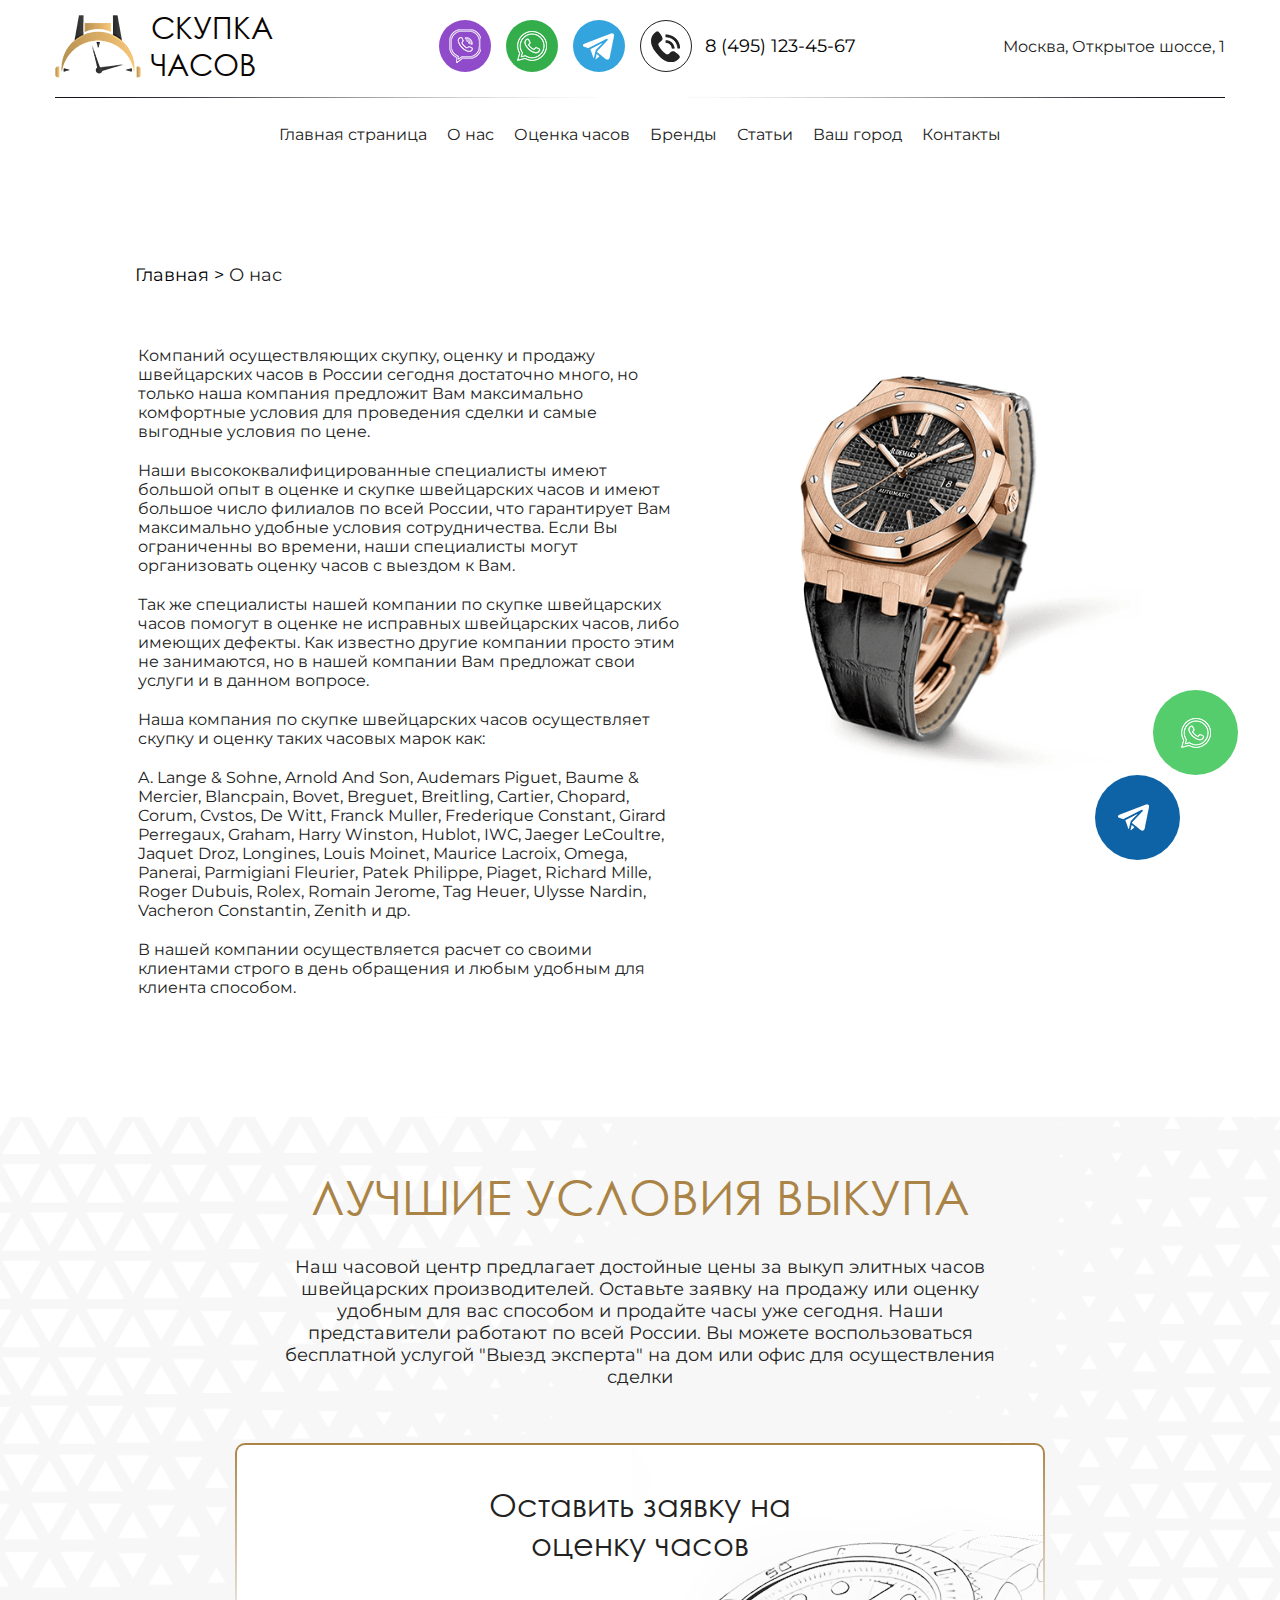
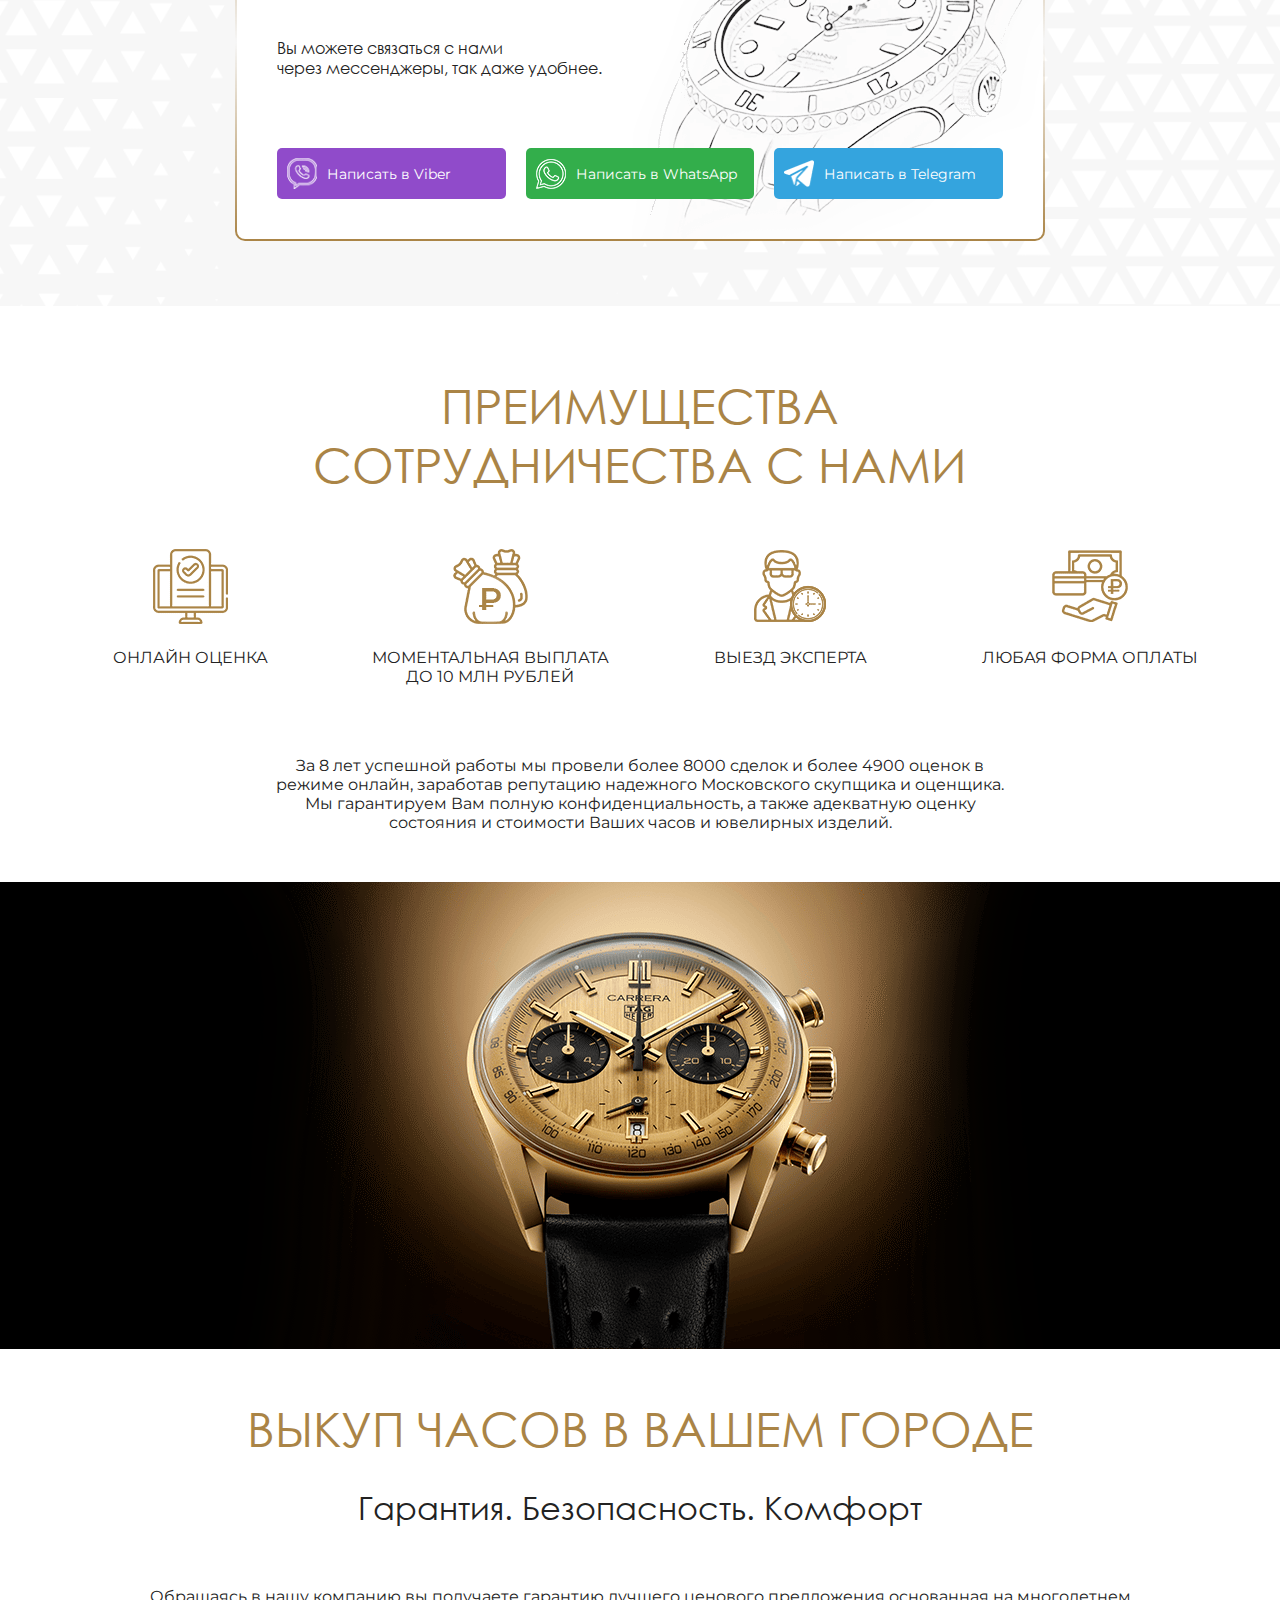
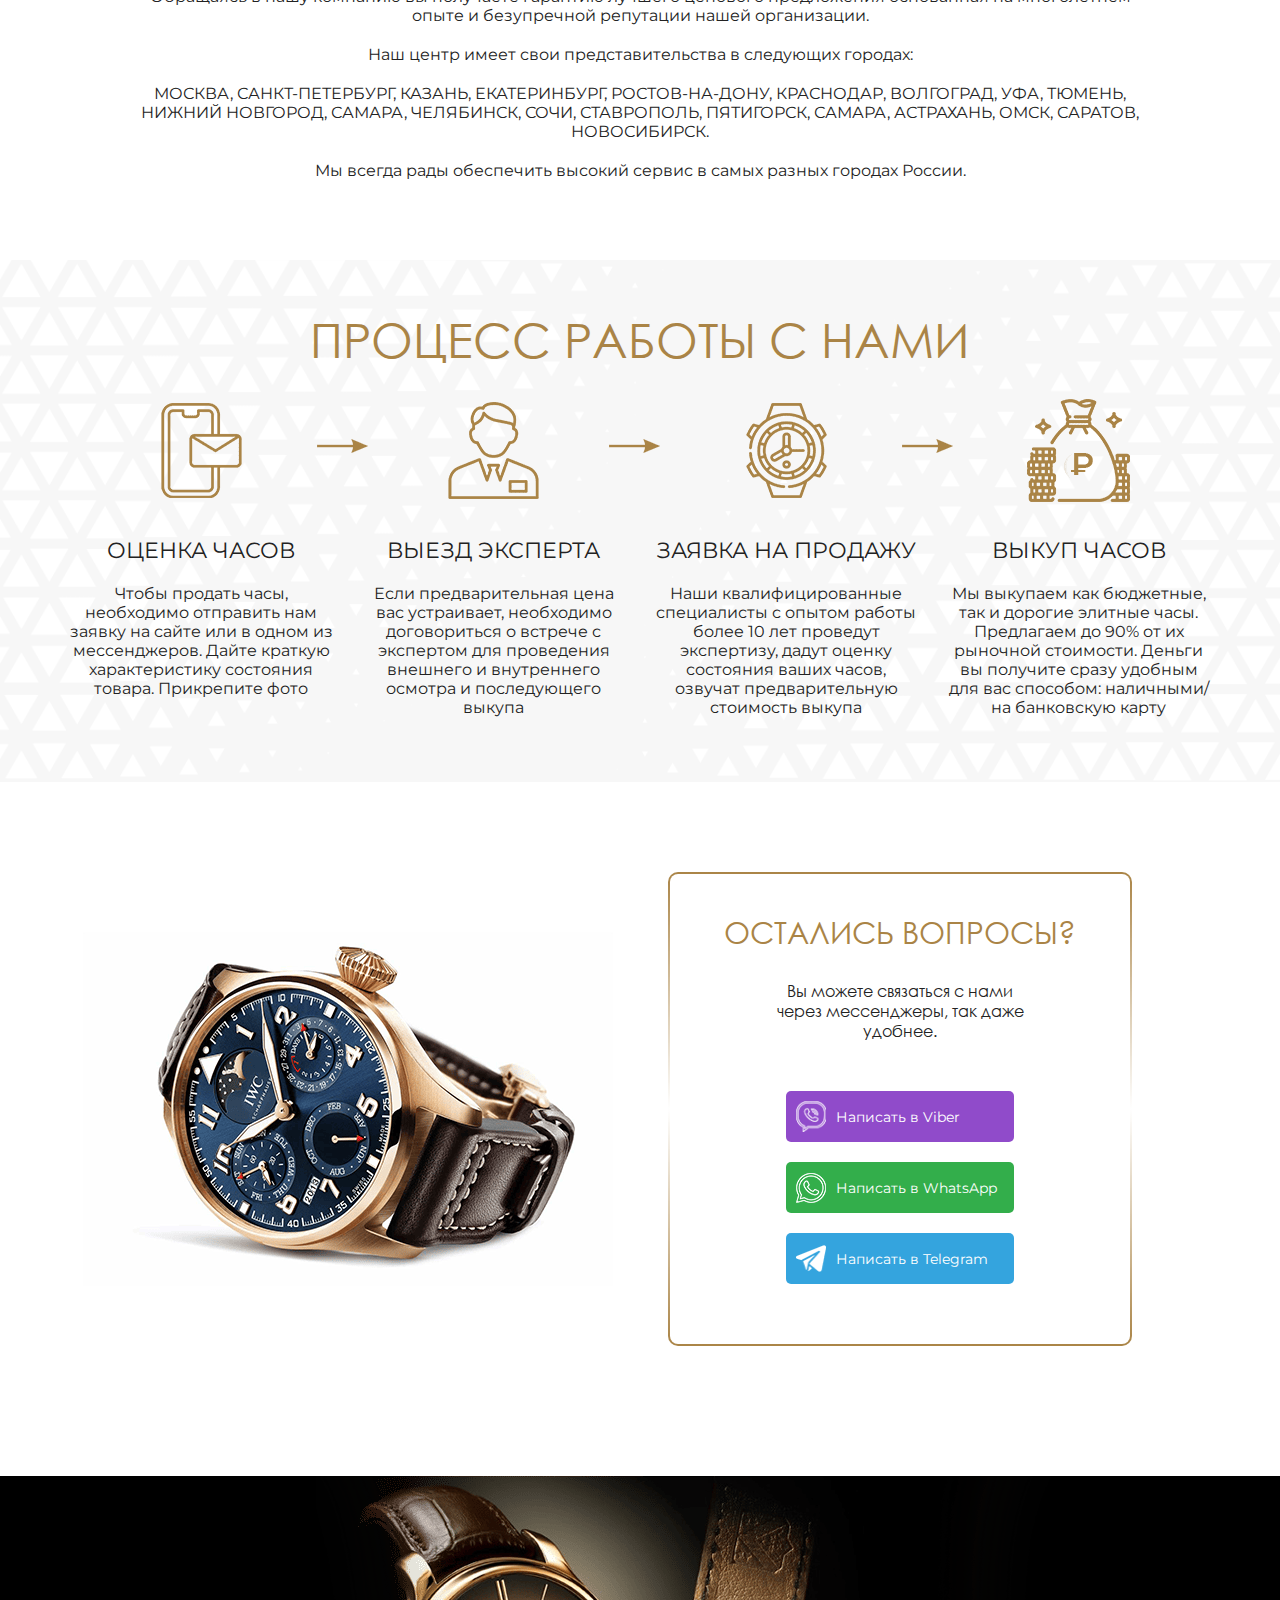
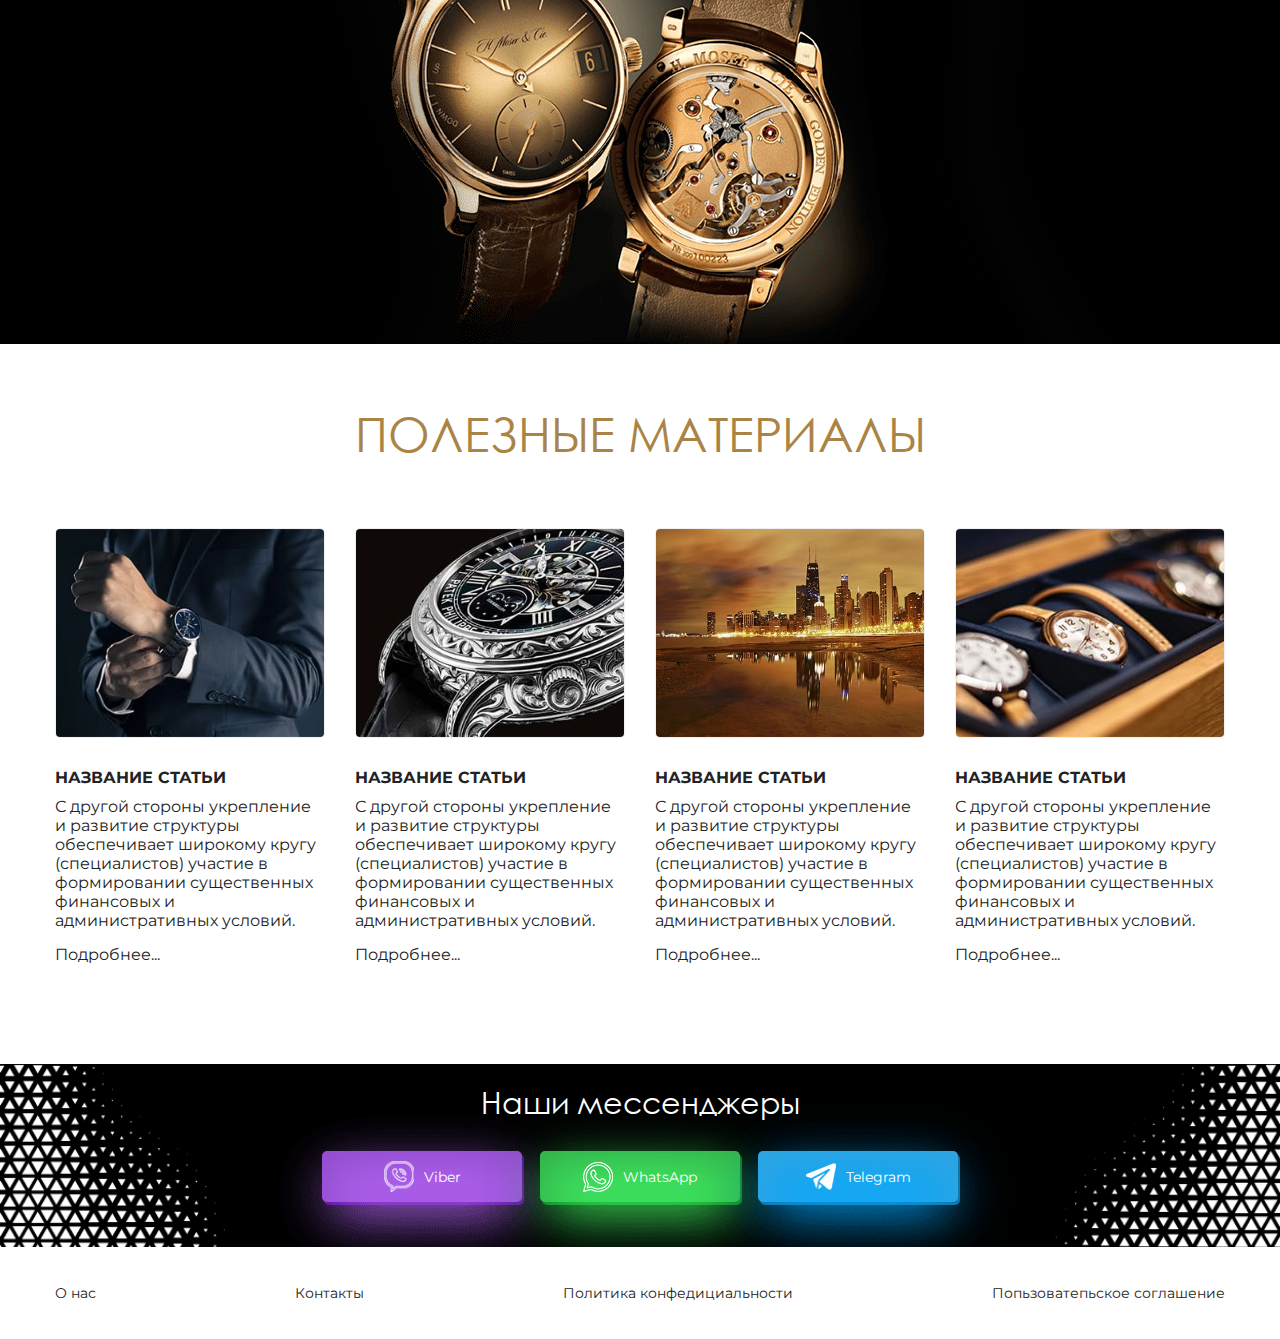
==== commit dab14c15: "js -" ====
--- a/about.html
+++ b/about.html
@@ -427,7 +427,6 @@
   <!-- add plugins js-->
   <script src="js/jquery.min.js"></script>
   <script src="js/slick.min.js"></script>
-  <script src="js/jquery.maskedinput.min.js"></script>
   <!-- add plugins js end-->
 
   <script src="js/common.js"></script>
